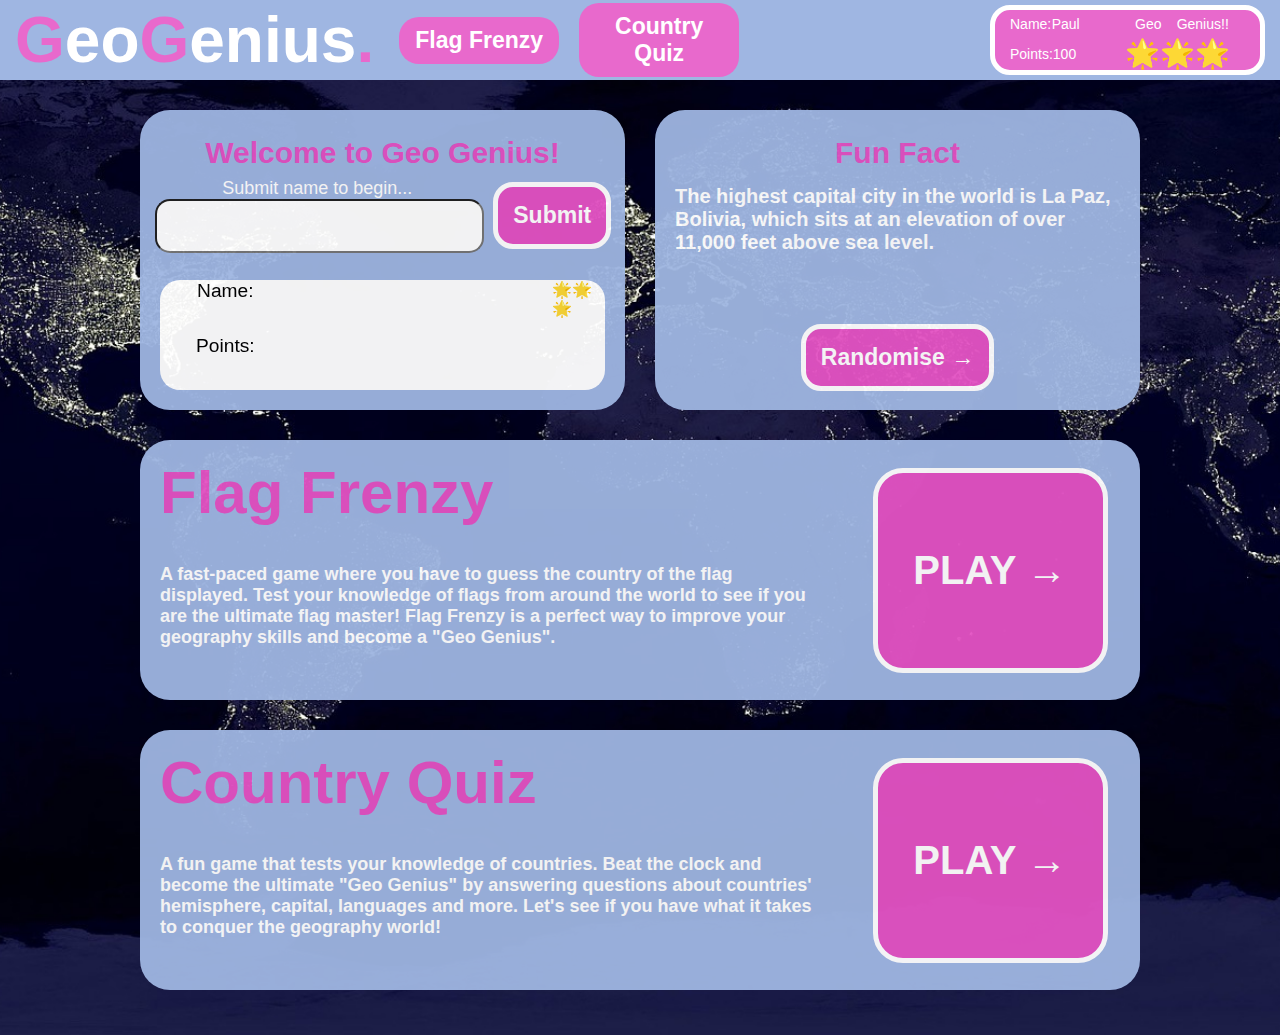
==== index.html @ b265f946 "Add responsive navbar" ====
<!DOCTYPE html>
<html lang="en">
    <head>
        <meta charset="UTF-8" />
        <meta http-equiv="X-UA-Compatible" content="IE=edge" />
        <meta name="viewport" content="width=device-width, initial-scale=1.0" />
        <title>GeoGenius</title>
        <link rel="stylesheet" href="./style.css" />
        <link
            rel="stylesheet"
            href="https://cdnjs.cloudflare.com/ajax/libs/font-awesome/4.7.0/css/font-awesome.min.css"
        />
    </head>
    <body>
        <div class="background-image">
            <nav class="navigation-bar">
                <div class="nav-left">
                    <a class="logo" href=""
                        ><span class="pink-text">G</span>eo<span
                            class="pink-text"
                            >G</span
                        >enius<span class="pink-text">.</span></a
                    >
                    <a class="page-links button-colours" href="">Flag Frenzy</a>
                    <a class="page-links button-colours" href=""
                        >Country Quiz</a
                    >
                </div>
                <div class="nav-right">
                    <div class="mini-profile">
                        <div class="profile-container">
                            <div>Name:</div>
                            <div class="user-name">Paul</div>
                        </div>
                        <div class="profile-container">
                            <div>Geo</div>
                            <div class="user-name">Genius!!</div>
                        </div>
                        <div class="profile-container">
                            <div>Points:</div>
                            <div class="user-name">100</div>
                        </div>
                        <div class="user-stars">🌟🌟🌟</div>
                    </div>
                </div>
            </nav>
            <nav class="navigation-bar-small">
                <div class="nav-left">
                    <a class="logo" href=""
                        ><span class="pink-text">GG.</span></a
                    >
                    <div class="dropdown">
                        <button class="dropbtn">
                            <img
                                class="dropdown-img"
                                src="./images/3-lines.png"
                                alt=""
                            />
                        </button>
                        <div class="dropdown-content">
                            <a class="page-links" href="">Flag Frenzy</a>
                            <a class="page-links" href="">Country Quiz</a>
                        </div>
                    </div>
                </div>
                <div class="nav-right">
                    <div class="mini-profile">
                        <div class="profile-container">
                            <div>Name:</div>
                            <div class="user-name">Paul</div>
                        </div>
                        <div class="profile-container">
                            <div>Level:</div>
                            <div class="user-name">Geo Genius!!</div>
                        </div>
                        <div class="profile-container">
                            <div>Points:</div>
                            <div class="user-name">100</div>
                        </div>
                        <div class="user-stars">🌟🌟🌟</div>
                    </div>
                </div>
            </nav>
            <section class="main-section-container">
                <div class="main-section">
                    <div class="welcome-section">
                        <div class="col col1">
                            <div class="welcome-box box">
                                <div class="fun-fact-title">
                                    <h2>Welcome to Geo Genius!</h2>
                                </div>
                                <div class="grid-2-container">
                                    <div class="grid-2">
                                        <div class="name-entry-container">
                                            <div>Submit name to begin...</div>
                                            <form>
                                                <input
                                                    class="name-entry"
                                                    type="text"
                                                    name=""
                                                    id=""
                                                />
                                            </form>
                                        </div>
                                        <div class="submit-button-div">
                                            <input
                                                class="button-colours small-button button-border"
                                                type="submit"
                                                value="Submit"
                                            />
                                        </div>
                                        <div></div>
                                    </div>
                                </div>
                                <div class="grid-3">
                                    <div class="user-profile">
                                        <div class="name-points-container">
                                            <div>Name:</div>
                                            <div class="user-name"></div>
                                            <div>Points:</div>
                                            <div class="user-points"></div>
                                        </div>
                                        <div class="star-container">🌟🌟🌟</div>
                                    </div>
                                </div>
                            </div>
                        </div>
                        <div class="col col2">
                            <div class="fun-fact-box box">
                                <div class="fun-fact-title">
                                    <h2>Fun Fact</h2>
                                </div>
                                <div class="fun-fact-text">
                                    The highest capital city in the world is La
                                    Paz, Bolivia, which sits at an elevation of
                                    over 11,000 feet above sea level.
                                </div>
                                <div class="small-button-container">
                                    <button
                                        class="small-button button-colours button-border"
                                    >
                                        Randomise →
                                    </button>
                                </div>
                            </div>
                        </div>
                    </div>
                    <div class="game-section">
                        <div class="game-container">
                            <div class="game-box box">
                                <div class="game-description-container">
                                    <div class="game-title">
                                        <h2>Flag Frenzy</h2>
                                    </div>
                                    <div class="game-description">
                                        <div class="game-description-text">
                                            A fast-paced game where you have to
                                            guess the country of the flag
                                            displayed. Test your knowledge of
                                            flags from around the world to see
                                            if you are the ultimate flag master!
                                            Flag Frenzy is a perfect way to
                                            improve your geography skills and
                                            become a "Geo Genius".
                                        </div>
                                    </div>
                                </div>
                                <div class="play-button-container">
                                    <a
                                        class="play-button button-colours"
                                        href=""
                                        >PLAY →</a
                                    >
                                </div>
                            </div>
                        </div>
                        <div class="game-container">
                            <div class="game-box box">
                                <div class="game-description-container">
                                    <div class="game-title">
                                        <h2>Country Quiz</h2>
                                    </div>
                                    <div class="game-description">
                                        <div class="game-description-text">
                                            A fun game that tests your knowledge
                                            of countries. Beat the clock and
                                            become the ultimate "Geo Genius" by
                                            answering questions about countries'
                                            hemisphere, capital, languages and
                                            more. Let's see if you have what it
                                            takes to conquer the geography
                                            world!
                                        </div>
                                    </div>
                                </div>
                                <div class="play-button-container">
                                    <a
                                        class="play-button button-colours"
                                        href=""
                                        >PLAY →</a
                                    >
                                </div>
                            </div>
                        </div>
                    </div>
                </div>
            </section>
        </div>
    </body>
</html>
---- style.css ----
:root {
    --pink: #e869cc;
    --pink-dark: #e453c4;
    --light-blue: #9fb6e2;
}

* {
    margin: 0px;
    padding: 0px;
    font-family: "Segoe UI", Tahoma, Geneva, Verdana, sans-serif;
    color: white;
}

.background-image {
    height: 100%;
    background-image: url("./images/world-map.jpg");
    background-position: center;
    background-repeat: no-repeat;
    background-size: cover;
}

.border {
    border: solid 1px black;
}

.navigation-bar {
    width: 100%;
    height: 80px;
    background-color: var(--light-blue);
    display: flex;
    justify-content: space-between;
    align-content: center;
    color: white;
    font-size: 23px;
    font-weight: 600;
}

.navigation-bar-small {
    width: 100%;
    height: 80px;
    background-color: var(--light-blue);
    display: none;
    justify-content: space-between;
    align-content: center;
    color: white;
    font-size: 23px;
    font-weight: 600;
}

.dropdown-img {
    width: 25px;
}

@media only screen and (max-width: 900px) {
    .navigation-bar-small {
        display: flex;
    }
    .navigation-bar {
        display: none;
    }
}

.logo {
    text-decoration: none;
    color: white;
    font-size: 5vw;
    font-weight: 800;
    margin: 0px 15px;
}

.pink-text {
    color: var(--pink);
}

.page-links {
    padding: 10px;
    border-radius: 20px;
    margin: 0 10px;
    width: 140px;
    text-align: center;
    /* border: solid white 5px; */
    text-decoration: none;
}

.button-colours {
    background-color: var(--pink);
    color: white;
}

.button-colours:hover {
    background-color: white;
    color: var(--pink);
}

.nav-left,
.nav-right {
    display: flex;
    align-items: center;
}

.mini-profile {
    height: 60px;
    width: 250px;
    background-color: var(--pink);
    padding-left: 15px;
    margin-right: 15px;
    border-radius: 20px;
    display: grid;
    grid-template-columns: 1fr 1fr;
    grid-template-rows: 1fr 1fr;
    align-items: center;
    justify-content: center;
    font-size: 14px;
    font-weight: 300;
    border: solid white 5px;
}

.profile-container {
    display: grid;
    grid-template-columns: 1fr 2fr;
}

.user-stars-container {
    position: relative;
}

.user-stars {
    text-align: center;
    font-size: 200%;
    position: relative;
    right: 20px;
}

.mini-profile .label {
    text-align: center;
}

.main-section-container {
    width: 100%;
    display: flex;
    justify-content: center;
}

.main-section {
    width: 100%;
    max-width: 1000px;
}

.welcome-section {
    display: flex;
    flex-wrap: wrap;
    justify-content: center;
}

.col1 {
    padding: 0 15px 15px 0;
    height: 300px;
    flex: 1 1 300px;
}

.welcome-box {
    display: grid;
    grid-template-rows: 20% 30% 50%;
}

.grid-2-container {
    display: flex;
    align-items: center;

    justify-content: center;
}

.grid-2 {
    display: grid;
    grid-template-columns: 70% 30%;
    width: 100%;
}

.grid-3 {
    display: flex;
    align-items: center;
    justify-content: center;
    padding: 20px;
}

.user-profile {
    width: 100%;
    height: 100%;
    border-radius: 20px;
    background-color: white;
    display: flex;
}

.name-points-container div {
    color: black;
    text-align: center;
    font-size: larger;
}

.name-points-container {
    width: 100%;
    display: grid;
    grid-template-rows: 1fr 1fr;
    grid-template-columns: 1fr 2fr;
}

.profile-details {
    width: 100%;
    height: 100%;
}

.level-stars-container {
    width: 100%;
    display: grid;
    grid-template-rows: 1fr 1fr;
    grid-template-columns: 1fr 2fr;
    font-size: 40px;
    margin: auto;
    text-align: center;
}

.name-entry-container {
    font-size: 18px;
    text-align: center;
    display: flex;
    flex-direction: column;
    padding-left: 15px;
}

.name-entry {
    height: 50px;
    width: 100%;
    color: black;
    font-size: 25px;
    border-radius: 15px;
    text-align: center;
}

.submit-button-div {
    display: flex;
    justify-content: center;
    align-items: center;
}

.name-submit-button {
    padding: 25px;
    border-radius: 20px;
}

.col2 {
    padding: 0 0 15px 15px;
    height: 300px;
    width: 45%;
    flex: 1 1 300px;
}

.fun-fact-box {
    display: grid;
    grid-template-rows: 20% 45% 35%;
}

.fun-fact-title {
    position: relative;
    text-align: center;
    display: flex;
    justify-content: center;
}

.fun-fact-title h2 {
    position: absolute;
    bottom: 0;
    font-size: 30px;
    color: var(--pink-dark);
    font-weight: 800;
}

.fun-fact-text {
    font-size: 20px;
    padding: 15px 20px 0px 20px;
    font-weight: 600;
}

.small-button-container {
    display: flex;
    justify-content: center;
    align-items: center;
}

.small-button {
    padding: 15px;
    border-radius: 20px;
    text-decoration: none;
    font-size: 23px;
    font-weight: 600;
    border: none;
    cursor: pointer;
    background-color: var(--pink-dark);
}

.button-border {
    border: solid white 5px;
}

.button-border:hover {
    border: solid var(--pink-dark) 5px;
}

.main-section {
    padding: 30px;
    width: auto;
}

.box {
    background-color: #9fb6e2;
    opacity: 0.95;
    width: auto;
    height: 100%;
    border-radius: 30px;
}

.game-section {
    display: grid;
    grid-template-rows: 1fr 1fr;
}

.game-container {
    height: 260px;
    padding: 15px 0 15px 0;
}

.game-box {
    display: grid;
    grid-template-columns: 70% 30%;
}

.game-description-container {
    display: grid;
    grid-template-rows: 40% 60%;
}

.game-title {
    display: flex;
    align-items: center;
}

.game-title h2 {
    font-size: 60px;
    position: relative;
    bottom: 0;
    margin-left: 20px;
    font-weight: 800;
    color: var(--pink-dark);
}

.game-description {
    display: flex;
}

.game-description-text {
    font-size: large;
    padding: 20px;
    font-weight: 600;
}

.play-button-container {
    width: 100%;
    height: 100%;
    display: flex;
    justify-content: center;
    align-items: center;
}

.play-button {
    height: 75%;
    width: 75%;
    background-color: var(--pink-dark);
    border-radius: 30px;
    display: flex;
    justify-content: center;
    align-items: center;
    text-decoration: none;
    color: white;
    font-size: 40px;
    font-weight: 700;
    border: solid white 5px;
    opacity: 1;
}

.play-button:hover {
    border: solid var(--pink) 5px;
}

/* The dropdown container */
.dropdown {
    float: left;
    overflow: hidden;
}

/* Dropdown button */
.dropdown .dropbtn {
    border: none;
    border-radius: 5px;
    outline: none;
    color: white;
    padding: 5px;
    background-color: inherit;
    font-family: inherit; /* Important for vertical align on mobile phones */
    margin: 0; /* Important for vertical align on mobile phones */
    margin-left: 20px;
}

.navbar a:hover,
.dropdown:hover .dropbtn {
    background-color: var(--pink);
}

/* Dropdown content (hidden by default) */
.dropdown-content {
    display: none;
    position: absolute;
    background-color: var(--light-blue);
    min-width: 160px;
    box-shadow: 0px 8px 16px 0px rgba(0, 0, 0, 0.2);
    z-index: 1;
}

/* Links inside the dropdown */
.dropdown-content a {
    float: none;
    color: white;
    padding: 12px 16px;
    text-decoration: none;
    display: block;
    text-align: left;
}

/* Add a grey background color to dropdown links on hover */
.dropdown-content a:hover {
    background-color: var(--pink);
}

/* Show the dropdown menu on hover */
.dropdown:hover .dropdown-content {
    display: block;
}

.logo-small span {
    font-size: 40px;
}
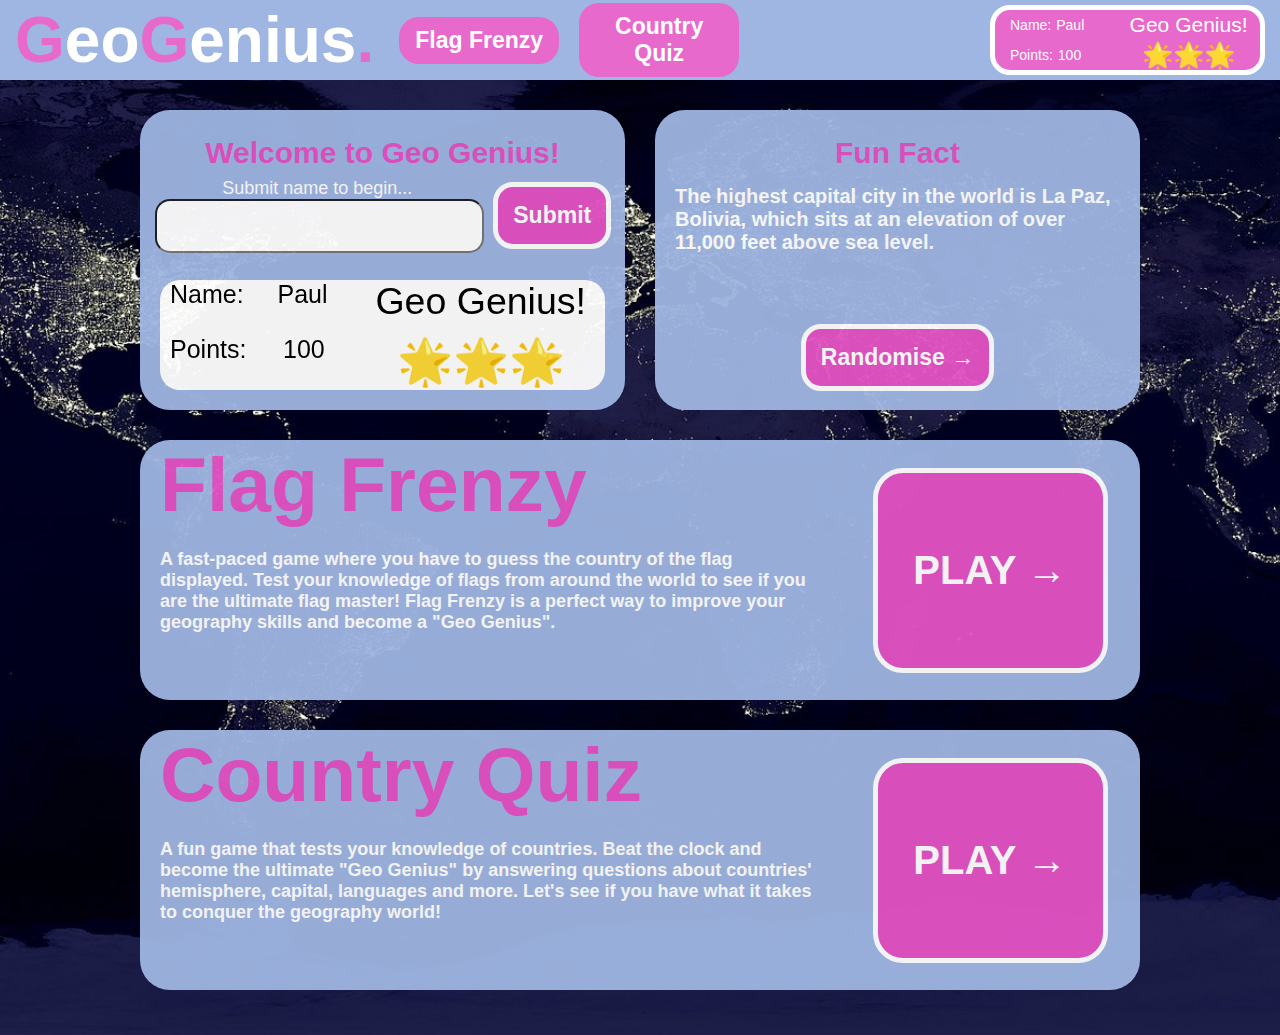
==== commit d26e87e0: "Add more responsiveness" ====
--- a/index.html
+++ b/index.html
@@ -29,15 +29,12 @@
                 <div class="nav-right">
                     <div class="mini-profile">
                         <div class="profile-container">
-                            <div>Name:</div>
+                            <div class="mini-profile-label">Name:</div>
                             <div class="user-name">Paul</div>
                         </div>
-                        <div class="profile-container">
-                            <div>Geo</div>
-                            <div class="user-name">Genius!!</div>
-                        </div>
-                        <div class="profile-container">
-                            <div>Points:</div>
+                        <div class="user-rank">Geo Genius!</div>
+                        <div class="profile-container">
+                            <div class="mini-profile-label">Points:</div>
                             <div class="user-name">100</div>
                         </div>
                         <div class="user-stars">🌟🌟🌟</div>
@@ -46,7 +43,7 @@
             </nav>
             <nav class="navigation-bar-small">
                 <div class="nav-left">
-                    <a class="logo" href=""
+                    <a class="logo-small" href=""
                         ><span class="pink-text">GG.</span></a
                     >
                     <div class="dropdown">
@@ -66,15 +63,12 @@
                 <div class="nav-right">
                     <div class="mini-profile">
                         <div class="profile-container">
-                            <div>Name:</div>
+                            <div class="mini-profile-label">Name:</div>
                             <div class="user-name">Paul</div>
                         </div>
-                        <div class="profile-container">
-                            <div>Level:</div>
-                            <div class="user-name">Geo Genius!!</div>
-                        </div>
-                        <div class="profile-container">
-                            <div>Points:</div>
+                        <div class="user-rank">Geo Genius!</div>
+                        <div class="profile-container">
+                            <div class="mini-profile-label">Points:</div>
                             <div class="user-name">100</div>
                         </div>
                         <div class="user-stars">🌟🌟🌟</div>
@@ -115,12 +109,25 @@
                                 <div class="grid-3">
                                     <div class="user-profile">
                                         <div class="name-points-container">
-                                            <div>Name:</div>
-                                            <div class="user-name"></div>
-                                            <div>Points:</div>
-                                            <div class="user-points"></div>
-                                        </div>
-                                        <div class="star-container">🌟🌟🌟</div>
+                                            <div class="profile-container">
+                                                <div class="mini-profile-label">
+                                                    Name:
+                                                </div>
+                                                <div class="user-name">
+                                                    Paul
+                                                </div>
+                                            </div>
+                                            <div class="user-rank">
+                                                Geo Genius!
+                                            </div>
+                                            <div class="profile-container">
+                                                <div class="mini-profile-label">
+                                                    Points:
+                                                </div>
+                                                <div class="user-name">100</div>
+                                            </div>
+                                            <div class="user-stars">🌟🌟🌟</div>
+                                        </div>
                                     </div>
                                 </div>
                             </div>
--- a/style.css
+++ b/style.css
@@ -57,6 +57,9 @@
     }
     .navigation-bar {
         display: none;
+    }
+    .play-button {
+        font-size: 4vw;
     }
 }
 
@@ -106,7 +109,7 @@
     margin-right: 15px;
     border-radius: 20px;
     display: grid;
-    grid-template-columns: 1fr 1fr;
+    grid-template-columns: 3fr 4fr;
     grid-template-rows: 1fr 1fr;
     align-items: center;
     justify-content: center;
@@ -120,274 +123,13 @@
     grid-template-columns: 1fr 2fr;
 }
 
-.user-stars-container {
-    position: relative;
-}
-
-.user-stars {
-    text-align: center;
-    font-size: 200%;
-    position: relative;
-    right: 20px;
-}
-
-.mini-profile .label {
-    text-align: center;
-}
-
-.main-section-container {
-    width: 100%;
-    display: flex;
-    justify-content: center;
-}
-
-.main-section {
-    width: 100%;
-    max-width: 1000px;
-}
-
-.welcome-section {
-    display: flex;
-    flex-wrap: wrap;
-    justify-content: center;
-}
-
-.col1 {
-    padding: 0 15px 15px 0;
-    height: 300px;
-    flex: 1 1 300px;
-}
-
-.welcome-box {
-    display: grid;
-    grid-template-rows: 20% 30% 50%;
-}
-
-.grid-2-container {
-    display: flex;
-    align-items: center;
-
-    justify-content: center;
-}
-
-.grid-2 {
-    display: grid;
-    grid-template-columns: 70% 30%;
-    width: 100%;
-}
-
-.grid-3 {
-    display: flex;
-    align-items: center;
-    justify-content: center;
-    padding: 20px;
-}
-
-.user-profile {
-    width: 100%;
-    height: 100%;
-    border-radius: 20px;
-    background-color: white;
-    display: flex;
-}
-
-.name-points-container div {
-    color: black;
-    text-align: center;
-    font-size: larger;
-}
-
-.name-points-container {
-    width: 100%;
-    display: grid;
-    grid-template-rows: 1fr 1fr;
-    grid-template-columns: 1fr 2fr;
-}
-
-.profile-details {
-    width: 100%;
-    height: 100%;
-}
-
-.level-stars-container {
-    width: 100%;
-    display: grid;
-    grid-template-rows: 1fr 1fr;
-    grid-template-columns: 1fr 2fr;
-    font-size: 40px;
-    margin: auto;
-    text-align: center;
-}
-
-.name-entry-container {
-    font-size: 18px;
-    text-align: center;
-    display: flex;
-    flex-direction: column;
-    padding-left: 15px;
-}
-
-.name-entry {
-    height: 50px;
-    width: 100%;
-    color: black;
-    font-size: 25px;
-    border-radius: 15px;
-    text-align: center;
-}
-
-.submit-button-div {
-    display: flex;
-    justify-content: center;
-    align-items: center;
-}
-
-.name-submit-button {
-    padding: 25px;
-    border-radius: 20px;
-}
-
-.col2 {
-    padding: 0 0 15px 15px;
-    height: 300px;
-    width: 45%;
-    flex: 1 1 300px;
-}
-
-.fun-fact-box {
-    display: grid;
-    grid-template-rows: 20% 45% 35%;
-}
-
-.fun-fact-title {
-    position: relative;
-    text-align: center;
-    display: flex;
-    justify-content: center;
-}
-
-.fun-fact-title h2 {
-    position: absolute;
-    bottom: 0;
-    font-size: 30px;
-    color: var(--pink-dark);
-    font-weight: 800;
-}
-
-.fun-fact-text {
-    font-size: 20px;
-    padding: 15px 20px 0px 20px;
-    font-weight: 600;
-}
-
-.small-button-container {
-    display: flex;
-    justify-content: center;
-    align-items: center;
-}
-
-.small-button {
-    padding: 15px;
-    border-radius: 20px;
-    text-decoration: none;
-    font-size: 23px;
-    font-weight: 600;
-    border: none;
-    cursor: pointer;
-    background-color: var(--pink-dark);
-}
-
-.button-border {
-    border: solid white 5px;
-}
-
-.button-border:hover {
-    border: solid var(--pink-dark) 5px;
-}
-
-.main-section {
-    padding: 30px;
-    width: auto;
-}
-
-.box {
-    background-color: #9fb6e2;
-    opacity: 0.95;
-    width: auto;
-    height: 100%;
-    border-radius: 30px;
-}
-
-.game-section {
-    display: grid;
-    grid-template-rows: 1fr 1fr;
-}
-
-.game-container {
-    height: 260px;
-    padding: 15px 0 15px 0;
-}
-
-.game-box {
-    display: grid;
-    grid-template-columns: 70% 30%;
-}
-
-.game-description-container {
-    display: grid;
-    grid-template-rows: 40% 60%;
-}
-
-.game-title {
-    display: flex;
-    align-items: center;
-}
-
-.game-title h2 {
-    font-size: 60px;
-    position: relative;
-    bottom: 0;
-    margin-left: 20px;
-    font-weight: 800;
-    color: var(--pink-dark);
-}
-
-.game-description {
-    display: flex;
-}
-
-.game-description-text {
-    font-size: large;
-    padding: 20px;
-    font-weight: 600;
-}
-
-.play-button-container {
-    width: 100%;
-    height: 100%;
-    display: flex;
-    justify-content: center;
-    align-items: center;
-}
-
-.play-button {
-    height: 75%;
-    width: 75%;
-    background-color: var(--pink-dark);
-    border-radius: 30px;
-    display: flex;
-    justify-content: center;
-    align-items: center;
-    text-decoration: none;
-    color: white;
-    font-size: 40px;
-    font-weight: 700;
-    border: solid white 5px;
-    opacity: 1;
-}
-
-.play-button:hover {
-    border: solid var(--pink) 5px;
+.user-rank {
+    font-size: 150%;
+    text-align: center;
+}
+
+.mini-profile-label {
+    margin-right: 5px;
 }
 
 /* The dropdown container */
@@ -444,6 +186,294 @@
     display: block;
 }
 
-.logo-small span {
+.logo-small {
+    font-size: 55px;
+    font-weight: 800;
+    text-decoration: none;
+    margin-left: 15px;
+}
+
+.user-stars-container {
+    position: relative;
+}
+
+.user-stars {
+    text-align: center;
+    font-size: 180%;
+    position: relative;
+}
+
+.mini-profile .label {
+    text-align: center;
+}
+
+.main-section-container {
+    width: 100%;
+    display: flex;
+    justify-content: center;
+}
+
+.main-section {
+    width: 100%;
+    max-width: 1000px;
+}
+
+.welcome-section {
+    display: flex;
+    flex-wrap: wrap;
+    justify-content: center;
+}
+
+.col1 {
+    padding: 0 15px 15px 0;
+    height: 300px;
+    flex: 1 1 300px;
+}
+
+.welcome-box {
+    display: grid;
+    grid-template-rows: 20% 30% 50%;
+}
+
+.grid-2-container {
+    display: flex;
+    align-items: center;
+
+    justify-content: center;
+}
+
+.grid-2 {
+    display: grid;
+    grid-template-columns: 70% 30%;
+    width: 100%;
+}
+
+.grid-3 {
+    display: flex;
+    align-items: center;
+    justify-content: center;
+    padding: 20px;
+}
+
+.user-profile {
+    width: 100%;
+    height: 100%;
+    border-radius: 20px;
+    background-color: white;
+    display: flex;
+    font-size: 25px;
+    padding-left: 10px;
+}
+
+.name-points-container div {
+    color: black;
+    text-align: center;
+}
+
+.name-points-container {
+    width: 100%;
+    display: grid;
+    grid-template-rows: 1fr 1fr;
+    grid-template-columns: 3fr 4fr;
+}
+
+.profile-details {
+    width: 100%;
+    height: 100%;
+}
+
+.level-stars-container {
+    width: 100%;
+    display: grid;
+    grid-template-rows: 1fr 1fr;
+    grid-template-columns: 1fr 2fr;
     font-size: 40px;
-}
+    margin: auto;
+    text-align: center;
+}
+
+.name-entry-container {
+    font-size: 18px;
+    text-align: center;
+    display: flex;
+    flex-direction: column;
+    padding-left: 15px;
+}
+
+.name-entry {
+    height: 50px;
+    width: 100%;
+    color: black;
+    font-size: 25px;
+    border-radius: 15px;
+    text-align: center;
+}
+
+.submit-button-div {
+    display: flex;
+    justify-content: center;
+    align-items: center;
+}
+
+.name-submit-button {
+    padding: 25px;
+    border-radius: 20px;
+}
+
+.col2 {
+    padding: 0 0 15px 15px;
+    height: 300px;
+    width: 45%;
+    flex: 1 1 300px;
+}
+
+.fun-fact-box {
+    display: grid;
+    grid-template-rows: 20% 45% 35%;
+}
+
+.fun-fact-title {
+    position: relative;
+    text-align: center;
+    display: flex;
+    justify-content: center;
+}
+
+.fun-fact-title h2 {
+    position: absolute;
+    bottom: 0;
+    font-size: 30px;
+    color: var(--pink-dark);
+    font-weight: 800;
+}
+
+.fun-fact-text {
+    font-size: 20px;
+    padding: 15px 20px 0px 20px;
+    font-weight: 600;
+}
+
+.small-button-container {
+    display: flex;
+    justify-content: center;
+    align-items: center;
+}
+
+.small-button {
+    padding: 15px;
+    border-radius: 20px;
+    text-decoration: none;
+    font-size: 23px;
+    font-weight: 600;
+    border: none;
+    cursor: pointer;
+    background-color: var(--pink-dark);
+}
+
+.button-border {
+    border: solid white 5px;
+}
+
+.button-border:hover {
+    border: solid var(--pink-dark) 5px;
+}
+
+.main-section {
+    padding: 30px;
+    width: auto;
+}
+
+.box {
+    background-color: #9fb6e2;
+    opacity: 0.95;
+    width: auto;
+    height: 100%;
+    border-radius: 30px;
+}
+
+.game-section {
+    display: grid;
+    grid-template-rows: 1fr 1fr;
+}
+
+.game-container {
+    height: 260px;
+    padding: 15px 0 15px 0;
+}
+
+.game-box {
+    display: grid;
+    grid-template-columns: 70% 30%;
+}
+
+.game-description-container {
+    display: flex;
+    flex-direction: column;
+}
+
+.game-title {
+    display: flex;
+    align-items: center;
+}
+
+.game-title h2 {
+    font-size: 6vw;
+    position: relative;
+    bottom: 0;
+    margin-left: 20px;
+    font-weight: 800;
+    color: var(--pink-dark);
+}
+
+.game-description {
+    display: flex;
+}
+
+.game-description-text {
+    font-size: large;
+    padding: 20px;
+    font-weight: 600;
+}
+
+.play-button-container {
+    width: 100%;
+    height: 260px;
+    display: flex;
+    justify-content: center;
+    align-items: center;
+}
+
+.play-button {
+    height: 75%;
+    width: 75%;
+    background-color: var(--pink-dark);
+    border-radius: 30px;
+    display: flex;
+    justify-content: center;
+    align-items: center;
+    text-decoration: none;
+    color: white;
+    font-weight: 700;
+    border: solid white 5px;
+    opacity: 1;
+    font-size: 40px;
+}
+
+@media only screen and (max-width: 900px) {
+    .play-button {
+        font-size: 4vw;
+    }
+    .game-description-text {
+        font-size: 2vw;
+    }
+}
+
+@media only screen and (max-width: 600px) {
+    .game-description-text {
+        font-size: 13px;
+    }
+}
+
+.play-button:hover {
+    border: solid var(--pink) 5px;
+}
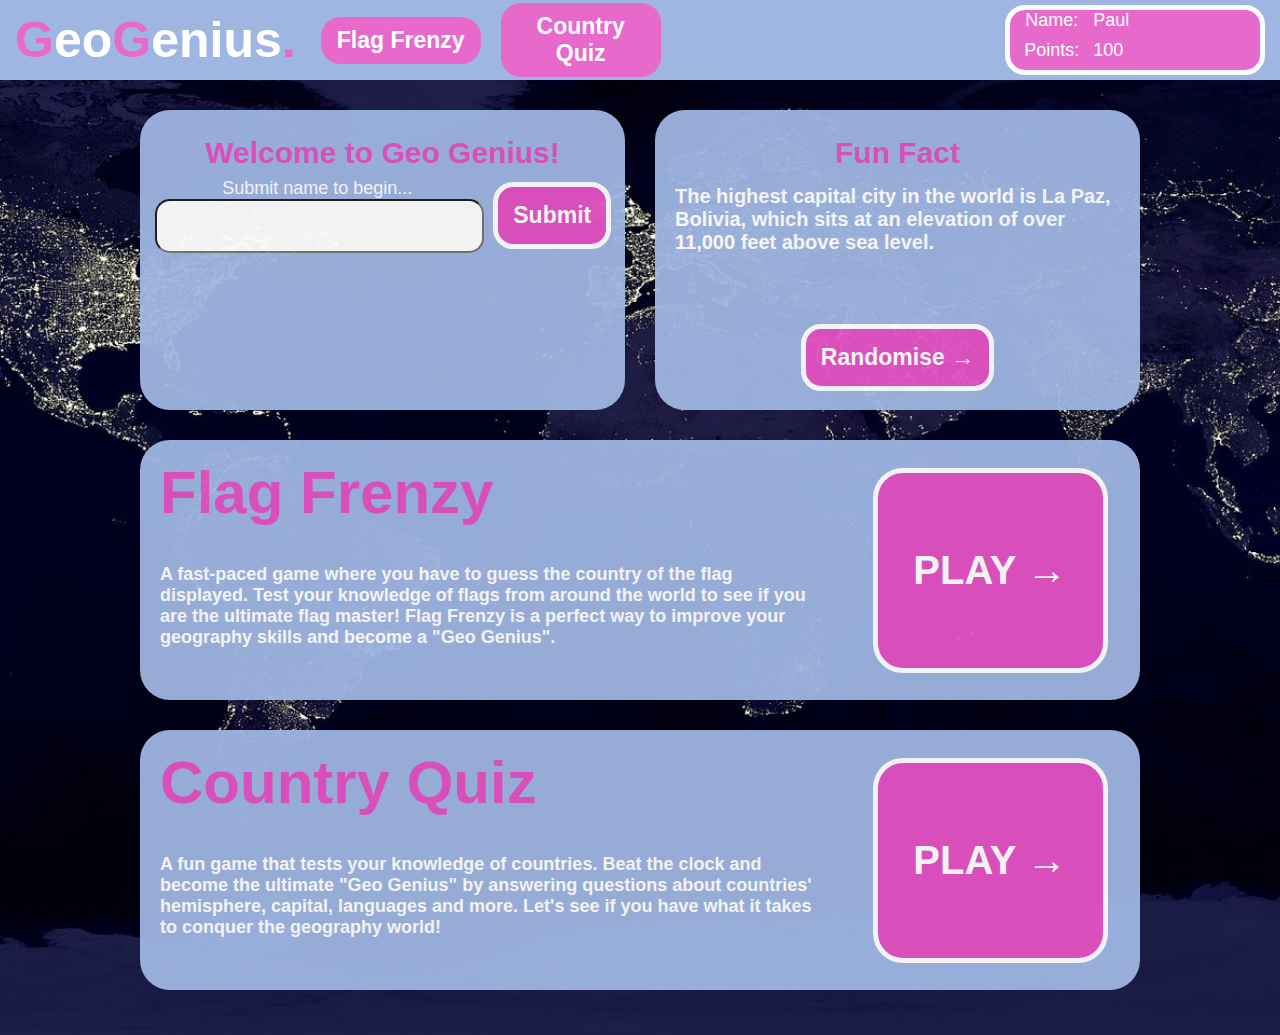
==== commit f98850e0: "Frame (#1)" ====
--- a/index.html
+++ b/index.html
@@ -6,10 +6,6 @@
         <meta name="viewport" content="width=device-width, initial-scale=1.0" />
         <title>GeoGenius</title>
         <link rel="stylesheet" href="./style.css" />
-        <link
-            rel="stylesheet"
-            href="https://cdnjs.cloudflare.com/ajax/libs/font-awesome/4.7.0/css/font-awesome.min.css"
-        />
     </head>
     <body>
         <div class="background-image">
@@ -28,50 +24,12 @@
                 </div>
                 <div class="nav-right">
                     <div class="mini-profile">
-                        <div class="profile-container">
-                            <div class="mini-profile-label">Name:</div>
-                            <div class="user-name">Paul</div>
-                        </div>
-                        <div class="user-rank">Geo Genius!</div>
-                        <div class="profile-container">
-                            <div class="mini-profile-label">Points:</div>
-                            <div class="user-name">100</div>
-                        </div>
-                        <div class="user-stars">🌟🌟🌟</div>
-                    </div>
-                </div>
-            </nav>
-            <nav class="navigation-bar-small">
-                <div class="nav-left">
-                    <a class="logo-small" href=""
-                        ><span class="pink-text">GG.</span></a
-                    >
-                    <div class="dropdown">
-                        <button class="dropbtn">
-                            <img
-                                class="dropdown-img"
-                                src="./images/3-lines.png"
-                                alt=""
-                            />
-                        </button>
-                        <div class="dropdown-content">
-                            <a class="page-links" href="">Flag Frenzy</a>
-                            <a class="page-links" href="">Country Quiz</a>
-                        </div>
-                    </div>
-                </div>
-                <div class="nav-right">
-                    <div class="mini-profile">
-                        <div class="profile-container">
-                            <div class="mini-profile-label">Name:</div>
-                            <div class="user-name">Paul</div>
-                        </div>
-                        <div class="user-rank">Geo Genius!</div>
-                        <div class="profile-container">
-                            <div class="mini-profile-label">Points:</div>
-                            <div class="user-name">100</div>
-                        </div>
-                        <div class="user-stars">🌟🌟🌟</div>
+                        <!-- <div id="user-name">Name</div>
+                        <div id="user-points">Points</div> -->
+                        <div class="label">Name:</div>
+                        <div>Paul</div>
+                        <div class="label">Points:</div>
+                        <div>100</div>
                     </div>
                 </div>
             </nav>
@@ -106,30 +64,7 @@
                                         <div></div>
                                     </div>
                                 </div>
-                                <div class="grid-3">
-                                    <div class="user-profile">
-                                        <div class="name-points-container">
-                                            <div class="profile-container">
-                                                <div class="mini-profile-label">
-                                                    Name:
-                                                </div>
-                                                <div class="user-name">
-                                                    Paul
-                                                </div>
-                                            </div>
-                                            <div class="user-rank">
-                                                Geo Genius!
-                                            </div>
-                                            <div class="profile-container">
-                                                <div class="mini-profile-label">
-                                                    Points:
-                                                </div>
-                                                <div class="user-name">100</div>
-                                            </div>
-                                            <div class="user-stars">🌟🌟🌟</div>
-                                        </div>
-                                    </div>
-                                </div>
+                                <div class="grid-3"></div>
                             </div>
                         </div>
                         <div class="col col2">
--- a/style.css
+++ b/style.css
@@ -35,38 +35,16 @@
     font-weight: 600;
 }
 
-.navigation-bar-small {
-    width: 100%;
-    height: 80px;
-    background-color: var(--light-blue);
-    display: none;
-    justify-content: space-between;
-    align-content: center;
-    color: white;
-    font-size: 23px;
-    font-weight: 600;
-}
-
-.dropdown-img {
-    width: 25px;
-}
-
-@media only screen and (max-width: 900px) {
-    .navigation-bar-small {
-        display: flex;
+/* @media only screen and (max-width: 900px) {
+     {
+        color: black;
     }
-    .navigation-bar {
-        display: none;
-    }
-    .play-button {
-        font-size: 4vw;
-    }
-}
+} */
 
 .logo {
     text-decoration: none;
     color: white;
-    font-size: 5vw;
+    font-size: 50px;
     font-weight: 800;
     margin: 0px 15px;
 }
@@ -105,106 +83,25 @@
     height: 60px;
     width: 250px;
     background-color: var(--pink);
-    padding-left: 15px;
+    margin: 15px;
     margin-right: 15px;
     border-radius: 20px;
     display: grid;
-    grid-template-columns: 3fr 4fr;
-    grid-template-rows: 1fr 1fr;
-    align-items: center;
-    justify-content: center;
-    font-size: 14px;
+    grid-template-columns: 1fr 2fr;
+    grid-template-rows: 1fr 2fr;
+    align-items: center;
+    justify-content: center;
+    font-size: 18px;
     font-weight: 300;
     border: solid white 5px;
 }
 
-.profile-container {
-    display: grid;
-    grid-template-columns: 1fr 2fr;
-}
-
-.user-rank {
-    font-size: 150%;
-    text-align: center;
-}
-
-.mini-profile-label {
-    margin-right: 5px;
-}
-
-/* The dropdown container */
-.dropdown {
-    float: left;
-    overflow: hidden;
-}
-
-/* Dropdown button */
-.dropdown .dropbtn {
-    border: none;
-    border-radius: 5px;
-    outline: none;
-    color: white;
-    padding: 5px;
-    background-color: inherit;
-    font-family: inherit; /* Important for vertical align on mobile phones */
-    margin: 0; /* Important for vertical align on mobile phones */
-    margin-left: 20px;
-}
-
-.navbar a:hover,
-.dropdown:hover .dropbtn {
-    background-color: var(--pink);
-}
-
-/* Dropdown content (hidden by default) */
-.dropdown-content {
-    display: none;
-    position: absolute;
-    background-color: var(--light-blue);
-    min-width: 160px;
-    box-shadow: 0px 8px 16px 0px rgba(0, 0, 0, 0.2);
-    z-index: 1;
-}
-
-/* Links inside the dropdown */
-.dropdown-content a {
-    float: none;
-    color: white;
-    padding: 12px 16px;
-    text-decoration: none;
-    display: block;
-    text-align: left;
-}
-
-/* Add a grey background color to dropdown links on hover */
-.dropdown-content a:hover {
-    background-color: var(--pink);
-}
-
-/* Show the dropdown menu on hover */
-.dropdown:hover .dropdown-content {
-    display: block;
-}
-
-.logo-small {
-    font-size: 55px;
-    font-weight: 800;
-    text-decoration: none;
-    margin-left: 15px;
-}
-
-.user-stars-container {
-    position: relative;
-}
-
-.user-stars {
-    text-align: center;
-    font-size: 180%;
-    position: relative;
-}
-
 .mini-profile .label {
     text-align: center;
+}
+
+.profile-pic {
+    height: 40px;
 }
 
 .main-section-container {
@@ -248,50 +145,6 @@
     width: 100%;
 }
 
-.grid-3 {
-    display: flex;
-    align-items: center;
-    justify-content: center;
-    padding: 20px;
-}
-
-.user-profile {
-    width: 100%;
-    height: 100%;
-    border-radius: 20px;
-    background-color: white;
-    display: flex;
-    font-size: 25px;
-    padding-left: 10px;
-}
-
-.name-points-container div {
-    color: black;
-    text-align: center;
-}
-
-.name-points-container {
-    width: 100%;
-    display: grid;
-    grid-template-rows: 1fr 1fr;
-    grid-template-columns: 3fr 4fr;
-}
-
-.profile-details {
-    width: 100%;
-    height: 100%;
-}
-
-.level-stars-container {
-    width: 100%;
-    display: grid;
-    grid-template-rows: 1fr 1fr;
-    grid-template-columns: 1fr 2fr;
-    font-size: 40px;
-    margin: auto;
-    text-align: center;
-}
-
 .name-entry-container {
     font-size: 18px;
     text-align: center;
@@ -304,9 +157,8 @@
     height: 50px;
     width: 100%;
     color: black;
-    font-size: 25px;
+    font-size: 20px;
     border-radius: 15px;
-    text-align: center;
 }
 
 .submit-button-div {
@@ -407,8 +259,8 @@
 }
 
 .game-description-container {
-    display: flex;
-    flex-direction: column;
+    display: grid;
+    grid-template-rows: 40% 60%;
 }
 
 .game-title {
@@ -417,7 +269,7 @@
 }
 
 .game-title h2 {
-    font-size: 6vw;
+    font-size: 60px;
     position: relative;
     bottom: 0;
     margin-left: 20px;
@@ -437,7 +289,7 @@
 
 .play-button-container {
     width: 100%;
-    height: 260px;
+    height: 100%;
     display: flex;
     justify-content: center;
     align-items: center;
@@ -453,25 +305,10 @@
     align-items: center;
     text-decoration: none;
     color: white;
+    font-size: 40px;
     font-weight: 700;
     border: solid white 5px;
     opacity: 1;
-    font-size: 40px;
-}
-
-@media only screen and (max-width: 900px) {
-    .play-button {
-        font-size: 4vw;
-    }
-    .game-description-text {
-        font-size: 2vw;
-    }
-}
-
-@media only screen and (max-width: 600px) {
-    .game-description-text {
-        font-size: 13px;
-    }
 }
 
 .play-button:hover {
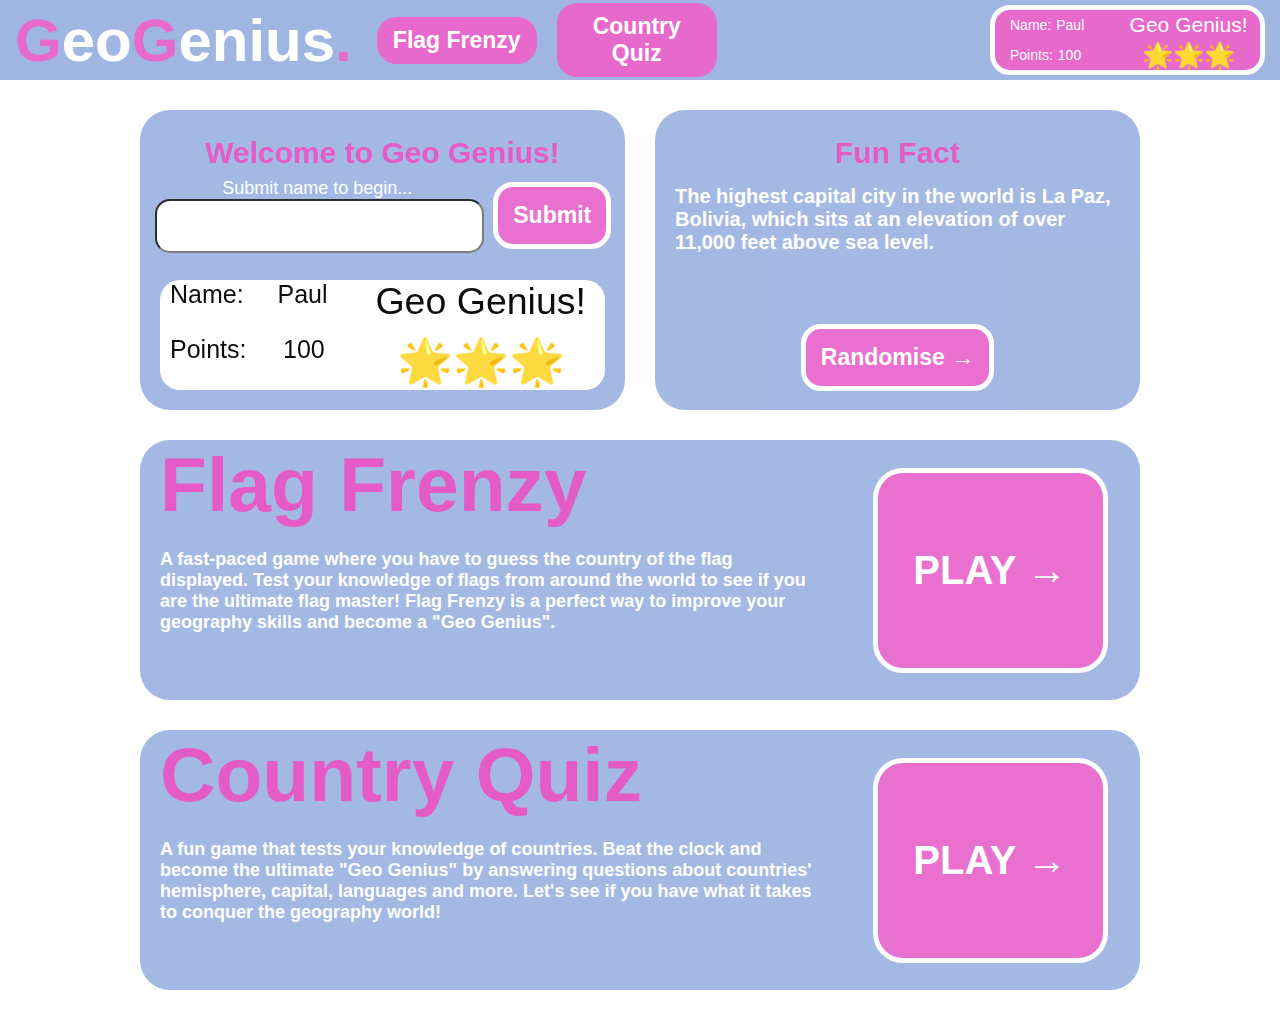
==== commit cde26b81: "Integrate the pages together" ====
--- a/index.html
+++ b/index.html
@@ -6,30 +6,86 @@
         <meta name="viewport" content="width=device-width, initial-scale=1.0" />
         <title>GeoGenius</title>
         <link rel="stylesheet" href="./style.css" />
+        <link rel="stylesheet" href="./main-style.css" />
+        <link
+            rel="stylesheet"
+            href="https://cdnjs.cloudflare.com/ajax/libs/font-awesome/4.7.0/css/font-awesome.min.css"
+        />
+        <link
+            rel="stylesheet"
+            type="text/css"
+            href="//fonts.googleapis.com/css?family=Jura"
+        />
     </head>
     <body>
         <div class="background-image">
             <nav class="navigation-bar">
                 <div class="nav-left">
-                    <a class="logo" href=""
+                    <a class="logo" href="./index.html"
                         ><span class="pink-text">G</span>eo<span
                             class="pink-text"
                             >G</span
                         >enius<span class="pink-text">.</span></a
                     >
-                    <a class="page-links button-colours" href="">Flag Frenzy</a>
-                    <a class="page-links button-colours" href=""
+                    <a
+                        class="page-links button-colours"
+                        href="./flag-frenzy.html"
+                        >Flag Frenzy</a
+                    >
+                    <a class="page-links button-colours" href="./quiz.html"
                         >Country Quiz</a
                     >
                 </div>
                 <div class="nav-right">
                     <div class="mini-profile">
-                        <!-- <div id="user-name">Name</div>
-                        <div id="user-points">Points</div> -->
-                        <div class="label">Name:</div>
-                        <div>Paul</div>
-                        <div class="label">Points:</div>
-                        <div>100</div>
+                        <div class="profile-container">
+                            <div class="mini-profile-label">Name:</div>
+                            <div class="user-name">Paul</div>
+                        </div>
+                        <div class="user-rank">Geo Genius!</div>
+                        <div class="profile-container">
+                            <div class="mini-profile-label">Points:</div>
+                            <div class="user-name">100</div>
+                        </div>
+                        <div class="user-stars">🌟🌟🌟</div>
+                    </div>
+                </div>
+            </nav>
+            <nav class="navigation-bar-small">
+                <div class="nav-left">
+                    <a class="logo-small" href="./index.html"
+                        ><span class="pink-text">GG.</span></a
+                    >
+                    <div class="dropdown">
+                        <button class="dropbtn">
+                            <img
+                                class="dropdown-img"
+                                src="./images/3-lines.png"
+                                alt=""
+                            />
+                        </button>
+                        <div class="dropdown-content">
+                            <a class="page-links" href="./flag-frenzy.html"
+                                >Flag Frenzy</a
+                            >
+                            <a class="page-links" href="./quiz.html"
+                                >Country Quiz</a
+                            >
+                        </div>
+                    </div>
+                </div>
+                <div class="nav-right">
+                    <div class="mini-profile">
+                        <div class="profile-container">
+                            <div class="mini-profile-label">Name:</div>
+                            <div class="user-name">Paul</div>
+                        </div>
+                        <div class="user-rank">Geo Genius!</div>
+                        <div class="profile-container">
+                            <div class="mini-profile-label">Points:</div>
+                            <div class="user-name">100</div>
+                        </div>
+                        <div class="user-stars">🌟🌟🌟</div>
                     </div>
                 </div>
             </nav>
@@ -64,7 +120,30 @@
                                         <div></div>
                                     </div>
                                 </div>
-                                <div class="grid-3"></div>
+                                <div class="grid-3">
+                                    <div class="user-profile">
+                                        <div class="name-points-container">
+                                            <div class="profile-container">
+                                                <div class="mini-profile-label">
+                                                    Name:
+                                                </div>
+                                                <div class="user-name">
+                                                    Paul
+                                                </div>
+                                            </div>
+                                            <div class="user-rank">
+                                                Geo Genius!
+                                            </div>
+                                            <div class="profile-container">
+                                                <div class="mini-profile-label">
+                                                    Points:
+                                                </div>
+                                                <div class="user-name">100</div>
+                                            </div>
+                                            <div class="user-stars">🌟🌟🌟</div>
+                                        </div>
+                                    </div>
+                                </div>
                             </div>
                         </div>
                         <div class="col col2">
@@ -110,7 +189,7 @@
                                 <div class="play-button-container">
                                     <a
                                         class="play-button button-colours"
-                                        href=""
+                                        href="./flag-frenzy.html"
                                         >PLAY →</a
                                     >
                                 </div>
@@ -138,7 +217,7 @@
                                 <div class="play-button-container">
                                     <a
                                         class="play-button button-colours"
-                                        href=""
+                                        href="./quiz.html"
                                         >PLAY →</a
                                     >
                                 </div>
--- a/style.css
+++ b/style.css
@@ -11,99 +11,6 @@
     color: white;
 }
 
-.background-image {
-    height: 100%;
-    background-image: url("./images/world-map.jpg");
-    background-position: center;
-    background-repeat: no-repeat;
-    background-size: cover;
-}
-
-.border {
-    border: solid 1px black;
-}
-
-.navigation-bar {
-    width: 100%;
-    height: 80px;
-    background-color: var(--light-blue);
-    display: flex;
-    justify-content: space-between;
-    align-content: center;
-    color: white;
-    font-size: 23px;
-    font-weight: 600;
-}
-
-/* @media only screen and (max-width: 900px) {
-     {
-        color: black;
-    }
-} */
-
-.logo {
-    text-decoration: none;
-    color: white;
-    font-size: 50px;
-    font-weight: 800;
-    margin: 0px 15px;
-}
-
-.pink-text {
-    color: var(--pink);
-}
-
-.page-links {
-    padding: 10px;
-    border-radius: 20px;
-    margin: 0 10px;
-    width: 140px;
-    text-align: center;
-    /* border: solid white 5px; */
-    text-decoration: none;
-}
-
-.button-colours {
-    background-color: var(--pink);
-    color: white;
-}
-
-.button-colours:hover {
-    background-color: white;
-    color: var(--pink);
-}
-
-.nav-left,
-.nav-right {
-    display: flex;
-    align-items: center;
-}
-
-.mini-profile {
-    height: 60px;
-    width: 250px;
-    background-color: var(--pink);
-    margin: 15px;
-    margin-right: 15px;
-    border-radius: 20px;
-    display: grid;
-    grid-template-columns: 1fr 2fr;
-    grid-template-rows: 1fr 2fr;
-    align-items: center;
-    justify-content: center;
-    font-size: 18px;
-    font-weight: 300;
-    border: solid white 5px;
-}
-
-.mini-profile .label {
-    text-align: center;
-}
-
-.profile-pic {
-    height: 40px;
-}
-
 .main-section-container {
     width: 100%;
     display: flex;
@@ -145,6 +52,50 @@
     width: 100%;
 }
 
+.grid-3 {
+    display: flex;
+    align-items: center;
+    justify-content: center;
+    padding: 20px;
+}
+
+.user-profile {
+    width: 100%;
+    height: 100%;
+    border-radius: 20px;
+    background-color: white;
+    display: flex;
+    font-size: 25px;
+    padding-left: 10px;
+}
+
+.name-points-container div {
+    color: black;
+    text-align: center;
+}
+
+.name-points-container {
+    width: 100%;
+    display: grid;
+    grid-template-rows: 1fr 1fr;
+    grid-template-columns: 3fr 4fr;
+}
+
+.profile-details {
+    width: 100%;
+    height: 100%;
+}
+
+.level-stars-container {
+    width: 100%;
+    display: grid;
+    grid-template-rows: 1fr 1fr;
+    grid-template-columns: 1fr 2fr;
+    font-size: 40px;
+    margin: auto;
+    text-align: center;
+}
+
 .name-entry-container {
     font-size: 18px;
     text-align: center;
@@ -157,8 +108,9 @@
     height: 50px;
     width: 100%;
     color: black;
-    font-size: 20px;
+    font-size: 25px;
     border-radius: 15px;
+    text-align: center;
 }
 
 .submit-button-div {
@@ -259,8 +211,8 @@
 }
 
 .game-description-container {
-    display: grid;
-    grid-template-rows: 40% 60%;
+    display: flex;
+    flex-direction: column;
 }
 
 .game-title {
@@ -269,7 +221,7 @@
 }
 
 .game-title h2 {
-    font-size: 60px;
+    font-size: 6vw;
     position: relative;
     bottom: 0;
     margin-left: 20px;
@@ -289,7 +241,7 @@
 
 .play-button-container {
     width: 100%;
-    height: 100%;
+    height: 260px;
     display: flex;
     justify-content: center;
     align-items: center;
@@ -305,10 +257,25 @@
     align-items: center;
     text-decoration: none;
     color: white;
-    font-size: 40px;
     font-weight: 700;
     border: solid white 5px;
     opacity: 1;
+    font-size: 40px;
+}
+
+@media only screen and (max-width: 900px) {
+    .play-button {
+        font-size: 4vw;
+    }
+    .game-description-text {
+        font-size: 2vw;
+    }
+}
+
+@media only screen and (max-width: 600px) {
+    .game-description-text {
+        font-size: 13px;
+    }
 }
 
 .play-button:hover {
--- a/main-style.css
+++ b/main-style.css
@@ -0,0 +1,262 @@
+:root {
+    --pink: #e869cc;
+    --pink-dark: #e453c4;
+    --light-blue: #9fb6e2;
+}
+
+* {
+    margin: 0px;
+    padding: 0px;
+    font-family: "Segoe UI", Tahoma, Geneva, Verdana, sans-serif;
+}
+
+.background-image {
+    height: 100%;
+    background-image: url("./images/world-map.jpg");
+    background-position: center;
+    background-repeat: no-repeat;
+    background-size: cover;
+}
+
+.border {
+    border: solid 1px black;
+}
+
+.navigation-bar {
+    width: 100%;
+    height: 80px;
+    background-color: var(--light-blue);
+    display: flex;
+    justify-content: space-between;
+    align-content: center;
+    color: white;
+    font-size: 23px;
+    font-weight: 600;
+}
+
+.navigation-bar-small {
+    width: 100%;
+    height: 80px;
+    background-color: var(--light-blue);
+    display: none;
+    justify-content: space-between;
+    align-content: center;
+    color: white;
+    font-size: 23px;
+    font-weight: 600;
+}
+
+.dropdown-img {
+    width: 25px;
+}
+
+@media only screen and (max-width: 900px) {
+    .navigation-bar-small {
+        display: flex;
+    }
+    .navigation-bar {
+        display: none;
+    }
+    .play-button {
+        font-size: 4vw;
+    }
+}
+
+.logo {
+    text-decoration: none;
+    color: white;
+    font-size: 5vw;
+    font-weight: 800;
+    margin: 0px 15px;
+}
+
+@media only screen and (min-width: 1200px) {
+    .logo {
+        font-size: 60px;
+    }
+}
+
+.pink-text {
+    color: var(--pink);
+}
+
+.page-links {
+    padding: 10px;
+    border-radius: 20px;
+    margin: 0 10px;
+    width: 140px;
+    text-align: center;
+    /* border: solid white 5px; */
+    text-decoration: none;
+}
+
+.button-colours {
+    background-color: var(--pink);
+    color: white;
+}
+
+.button-colours:hover {
+    background-color: white;
+    color: var(--pink);
+}
+
+.nav-left,
+.nav-right {
+    display: flex;
+    align-items: center;
+}
+
+.mini-profile {
+    height: 60px;
+    width: 250px;
+    background-color: var(--pink);
+    padding-left: 15px;
+    margin-right: 15px;
+    border-radius: 20px;
+    display: grid;
+    grid-template-columns: 3fr 4fr;
+    grid-template-rows: 1fr 1fr;
+    align-items: center;
+    justify-content: center;
+    font-size: 14px;
+    font-weight: 300;
+    border: solid white 5px;
+}
+
+.profile-container {
+    display: grid;
+    grid-template-columns: 1fr 2fr;
+}
+
+.user-rank {
+    font-size: 150%;
+    text-align: center;
+}
+
+.mini-profile-label {
+    margin-right: 5px;
+}
+
+/* The dropdown container */
+.dropdown {
+    float: left;
+    overflow: hidden;
+}
+
+/* Dropdown button */
+.dropdown .dropbtn {
+    border: none;
+    border-radius: 5px;
+    outline: none;
+    color: white;
+    padding: 5px;
+    background-color: inherit;
+    font-family: inherit; /* Important for vertical align on mobile phones */
+    margin: 0; /* Important for vertical align on mobile phones */
+    margin-left: 20px;
+}
+
+.navbar a:hover,
+.dropdown:hover .dropbtn {
+    background-color: var(--pink);
+}
+
+/* Dropdown content (hidden by default) */
+.dropdown-content {
+    display: none;
+    position: absolute;
+    background-color: var(--light-blue);
+    min-width: 160px;
+    box-shadow: 0px 8px 16px 0px rgba(0, 0, 0, 0.2);
+    z-index: 1;
+}
+
+/* Links inside the dropdown */
+.dropdown-content a {
+    float: none;
+    color: white;
+    padding: 12px 16px;
+    text-decoration: none;
+    display: block;
+    text-align: left;
+}
+
+/* Add a grey background color to dropdown links on hover */
+.dropdown-content a:hover {
+    background-color: var(--pink);
+}
+
+/* Show the dropdown menu on hover */
+.dropdown:hover .dropdown-content {
+    display: block;
+}
+
+.logo-small {
+    font-size: 55px;
+    font-weight: 800;
+    text-decoration: none;
+    margin-left: 15px;
+}
+
+.user-stars-container {
+    position: relative;
+}
+
+.user-stars {
+    text-align: center;
+    font-size: 180%;
+    position: relative;
+}
+
+.mini-profile .label {
+    text-align: center;
+}
+
+.main-section-container {
+    width: 100%;
+    display: flex;
+    justify-content: center;
+}
+
+.submit-button-div {
+    display: flex;
+    justify-content: center;
+    align-items: center;
+}
+
+.name-submit-button {
+    padding: 25px;
+    border-radius: 20px;
+}
+
+.small-button-container {
+    display: flex;
+    justify-content: center;
+    align-items: center;
+}
+
+.small-button {
+    padding: 15px;
+    border-radius: 20px;
+    text-decoration: none;
+    font-size: 23px;
+    font-weight: 600;
+    border: none;
+    cursor: pointer;
+}
+
+.button-border {
+    border: solid white 5px;
+}
+
+.button-border:hover {
+    border: solid var(--pink) 5px;
+}
+
+.button-colours {
+    background-color: var(--pink);
+}
+
+#button:hover {
+    border: solid var(--pink) 5px;
+}
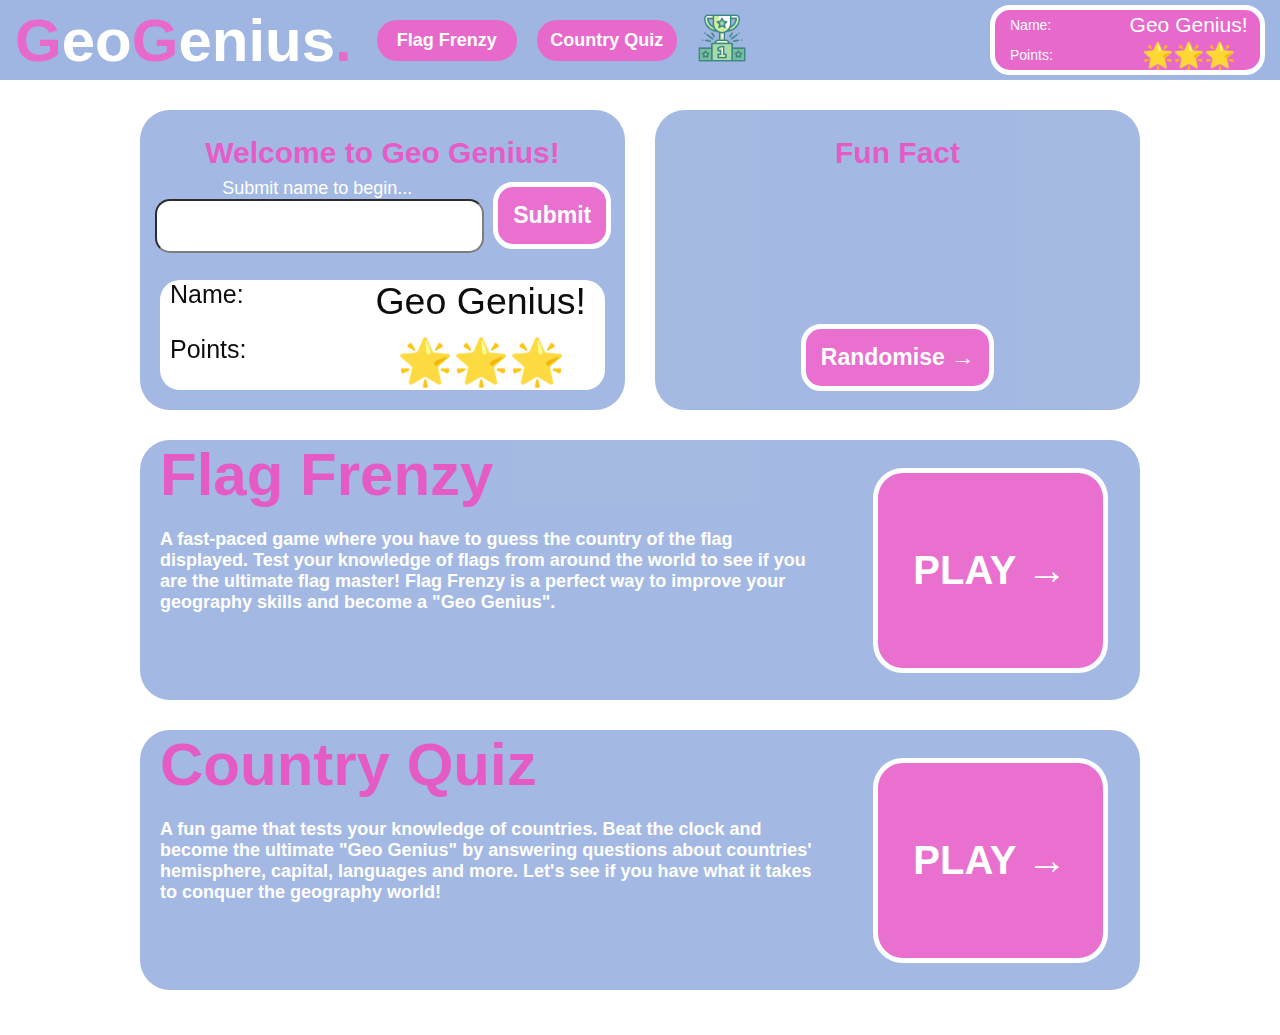
==== commit 06d3c2cb: "Add leaderboard page and link" ====
--- a/index.html
+++ b/index.html
@@ -5,7 +5,7 @@
         <meta http-equiv="X-UA-Compatible" content="IE=edge" />
         <meta name="viewport" content="width=device-width, initial-scale=1.0" />
         <title>GeoGenius</title>
-        <link rel="stylesheet" href="./style.css" />
+        <link rel="stylesheet" href="./index.css" />
         <link rel="stylesheet" href="./main-style.css" />
         <link
             rel="stylesheet"
@@ -16,6 +16,7 @@
             type="text/css"
             href="//fonts.googleapis.com/css?family=Jura"
         />
+        <script defer src="./profile.js"></script>
     </head>
     <body>
         <div class="background-image">
@@ -35,17 +36,20 @@
                     <a class="page-links button-colours" href="./quiz.html"
                         >Country Quiz</a
                     >
+                    <a class="leaderboard-link" href="./leaderboard.html"
+                        ><img class="" src="./images/trophy.png" alt=""
+                    /></a>
                 </div>
                 <div class="nav-right">
                     <div class="mini-profile">
                         <div class="profile-container">
                             <div class="mini-profile-label">Name:</div>
-                            <div class="user-name">Paul</div>
+                            <div class="user-name"></div>
                         </div>
                         <div class="user-rank">Geo Genius!</div>
                         <div class="profile-container">
                             <div class="mini-profile-label">Points:</div>
-                            <div class="user-name">100</div>
+                            <div class="user-points"></div>
                         </div>
                         <div class="user-stars">🌟🌟🌟</div>
                     </div>
@@ -71,6 +75,9 @@
                             <a class="page-links" href="./quiz.html"
                                 >Country Quiz</a
                             >
+                            <a class="page-links" href="./quiz.html"
+                                >Leaderboard</a
+                            >
                         </div>
                     </div>
                 </div>
@@ -78,12 +85,12 @@
                     <div class="mini-profile">
                         <div class="profile-container">
                             <div class="mini-profile-label">Name:</div>
-                            <div class="user-name">Paul</div>
+                            <div class="user-name"></div>
                         </div>
                         <div class="user-rank">Geo Genius!</div>
                         <div class="profile-container">
                             <div class="mini-profile-label">Points:</div>
-                            <div class="user-name">100</div>
+                            <div class="user-points"></div>
                         </div>
                         <div class="user-stars">🌟🌟🌟</div>
                     </div>
@@ -98,27 +105,27 @@
                                     <h2>Welcome to Geo Genius!</h2>
                                 </div>
                                 <div class="grid-2-container">
-                                    <div class="grid-2">
+                                    <form class="grid-2" id="submit-name-form">
                                         <div class="name-entry-container">
-                                            <div>Submit name to begin...</div>
-                                            <form>
-                                                <input
-                                                    class="name-entry"
-                                                    type="text"
-                                                    name=""
-                                                    id=""
-                                                />
-                                            </form>
+                                            <label for="user-name-input"
+                                                >Submit name to begin...</label
+                                            >
+                                            <input
+                                                class="name-entry"
+                                                type="text"
+                                                name=""
+                                                id="userNameInput"
+                                            />
                                         </div>
                                         <div class="submit-button-div">
                                             <input
                                                 class="button-colours small-button button-border"
                                                 type="submit"
                                                 value="Submit"
+                                                id="name-entry-submit"
                                             />
                                         </div>
-                                        <div></div>
-                                    </div>
+                                    </form>
                                 </div>
                                 <div class="grid-3">
                                     <div class="user-profile">
@@ -127,9 +134,7 @@
                                                 <div class="mini-profile-label">
                                                     Name:
                                                 </div>
-                                                <div class="user-name">
-                                                    Paul
-                                                </div>
+                                                <div class="user-name"></div>
                                             </div>
                                             <div class="user-rank">
                                                 Geo Genius!
@@ -138,7 +143,7 @@
                                                 <div class="mini-profile-label">
                                                     Points:
                                                 </div>
-                                                <div class="user-name">100</div>
+                                                <div class="user-points"></div>
                                             </div>
                                             <div class="user-stars">🌟🌟🌟</div>
                                         </div>
@@ -151,13 +156,13 @@
                                 <div class="fun-fact-title">
                                     <h2>Fun Fact</h2>
                                 </div>
-                                <div class="fun-fact-text">
-                                    The highest capital city in the world is La
-                                    Paz, Bolivia, which sits at an elevation of
-                                    over 11,000 feet above sea level.
-                                </div>
+                                <div
+                                    class="fun-fact-text"
+                                    id="fun-fact-text"
+                                ></div>
                                 <div class="small-button-container">
                                     <button
+                                        id="randomise-button"
                                         class="small-button button-colours button-border"
                                     >
                                         Randomise →
--- a/index.css
+++ b/index.css
@@ -0,0 +1,289 @@
+:root {
+    --pink: #e869cc;
+    --pink-dark: #e453c4;
+    --light-blue: #9fb6e2;
+}
+
+* {
+    margin: 0px;
+    padding: 0px;
+    font-family: "Segoe UI", Tahoma, Geneva, Verdana, sans-serif;
+    color: white;
+}
+
+.main-section-container {
+    width: 100%;
+    display: flex;
+    justify-content: center;
+}
+
+.main-section {
+    width: 100%;
+    max-width: 1000px;
+}
+
+.welcome-section {
+    display: flex;
+    flex-wrap: wrap;
+    justify-content: center;
+}
+
+.col1 {
+    padding: 0 15px 15px 0;
+    height: 300px;
+    flex: 1 1 300px;
+}
+
+.welcome-box {
+    display: grid;
+    grid-template-rows: 20% 30% 50%;
+}
+
+.grid-2-container {
+    display: flex;
+    align-items: center;
+
+    justify-content: center;
+}
+
+.grid-2 {
+    display: grid;
+    grid-template-columns: 70% 30%;
+    width: 100%;
+}
+
+.grid-3 {
+    display: flex;
+    align-items: center;
+    justify-content: center;
+    padding: 20px;
+}
+
+.user-profile {
+    width: 100%;
+    height: 100%;
+    border-radius: 20px;
+    background-color: white;
+    display: flex;
+    font-size: 25px;
+    padding-left: 10px;
+}
+
+.name-points-container div {
+    color: black;
+    text-align: center;
+}
+
+.name-points-container {
+    width: 100%;
+    display: grid;
+    grid-template-rows: 1fr 1fr;
+    grid-template-columns: 3fr 4fr;
+}
+
+.profile-details {
+    width: 100%;
+    height: 100%;
+}
+
+.level-stars-container {
+    width: 100%;
+    display: grid;
+    grid-template-rows: 1fr 1fr;
+    grid-template-columns: 1fr 2fr;
+    font-size: 40px;
+    margin: auto;
+    text-align: center;
+}
+
+.name-entry-container {
+    font-size: 18px;
+    text-align: center;
+    display: flex;
+    flex-direction: column;
+    padding-left: 15px;
+}
+
+.name-entry {
+    height: 50px;
+    width: 100%;
+    color: black;
+    font-size: 25px;
+    border-radius: 15px;
+    text-align: center;
+}
+
+.submit-button-div {
+    display: flex;
+    justify-content: center;
+    align-items: center;
+}
+
+.name-submit-button {
+    padding: 25px;
+    border-radius: 20px;
+}
+
+.col2 {
+    padding: 0 0 15px 15px;
+    height: 300px;
+    width: 45%;
+    flex: 1 1 300px;
+}
+
+.fun-fact-box {
+    display: grid;
+    grid-template-rows: 20% 45% 35%;
+}
+
+.fun-fact-title {
+    position: relative;
+    text-align: center;
+    display: flex;
+    justify-content: center;
+}
+
+.fun-fact-title h2 {
+    position: absolute;
+    bottom: 0;
+    font-size: 30px;
+    color: var(--pink-dark);
+    font-weight: 800;
+}
+
+.fun-fact-text {
+    font-size: 20px;
+    padding: 15px 20px 0px 20px;
+    font-weight: 600;
+}
+
+.small-button-container {
+    display: flex;
+    justify-content: center;
+    align-items: center;
+}
+
+.small-button {
+    padding: 15px;
+    border-radius: 20px;
+    text-decoration: none;
+    font-size: 23px;
+    font-weight: 600;
+    border: none;
+    cursor: pointer;
+    background-color: var(--pink-dark);
+}
+
+.button-border {
+    border: solid white 5px;
+}
+
+.button-border:hover {
+    border: solid var(--pink-dark) 5px;
+}
+
+.main-section {
+    padding: 30px;
+    width: auto;
+}
+
+.box {
+    background-color: #9fb6e2;
+    opacity: 0.95;
+    width: auto;
+    height: 100%;
+    border-radius: 30px;
+}
+
+.game-section {
+    display: grid;
+    grid-template-rows: 1fr 1fr;
+}
+
+.game-container {
+    height: 260px;
+    padding: 15px 0 15px 0;
+}
+
+.game-box {
+    display: grid;
+    grid-template-columns: 70% 30%;
+}
+
+.game-description-container {
+    display: flex;
+    flex-direction: column;
+}
+
+.game-title {
+    display: flex;
+    align-items: center;
+}
+
+.game-title h2 {
+    font-size: 6vw;
+    position: relative;
+    bottom: 0;
+    margin-left: 20px;
+    font-weight: 800;
+    color: var(--pink-dark);
+}
+
+.game-description {
+    display: flex;
+}
+
+.game-description-text {
+    font-size: large;
+    padding: 20px;
+    font-weight: 600;
+}
+
+.play-button-container {
+    width: 100%;
+    height: 260px;
+    display: flex;
+    justify-content: center;
+    align-items: center;
+}
+
+.play-button {
+    height: 75%;
+    width: 75%;
+    background-color: var(--pink-dark);
+    border-radius: 30px;
+    display: flex;
+    justify-content: center;
+    align-items: center;
+    text-decoration: none;
+    color: white;
+    font-weight: 700;
+    border: solid white 5px;
+    opacity: 1;
+    font-size: 40px;
+}
+
+@media only screen and (max-width: 900px) {
+    .play-button {
+        font-size: 4vw;
+    }
+    .game-description-text {
+        font-size: 2vw;
+    }
+}
+
+@media only screen and (max-width: 600px) {
+    .game-description-text {
+        font-size: 13px;
+    }
+}
+
+@media only screen and (min-width: 1000px) {
+    .game-title h2 {
+        font-size: 60px;
+    }
+}
+
+.play-button:hover {
+    border: solid var(--pink) 5px;
+}
--- a/main-style.css
+++ b/main-style.css
@@ -30,7 +30,7 @@
     justify-content: space-between;
     align-content: center;
     color: white;
-    font-size: 23px;
+    font-size: 18px;
     font-weight: 600;
 }
 
@@ -50,7 +50,12 @@
     width: 25px;
 }
 
-@media only screen and (max-width: 900px) {
+.leaderboard-link img {
+    width: 50px;
+    padding: 10px;
+}
+
+@media only screen and (max-width: 1020px) {
     .navigation-bar-small {
         display: flex;
     }
@@ -84,7 +89,7 @@
     padding: 10px;
     border-radius: 20px;
     margin: 0 10px;
-    width: 140px;
+    width: 120px;
     text-align: center;
     /* border: solid white 5px; */
     text-decoration: none;
@@ -260,3 +265,14 @@
 #button:hover {
     border: solid var(--pink) 5px;
 }
+
+.main-section-container {
+    width: 100%;
+    display: flex;
+    justify-content: center;
+}
+
+.main-section {
+    width: 100%;
+    max-width: 1000px;
+}
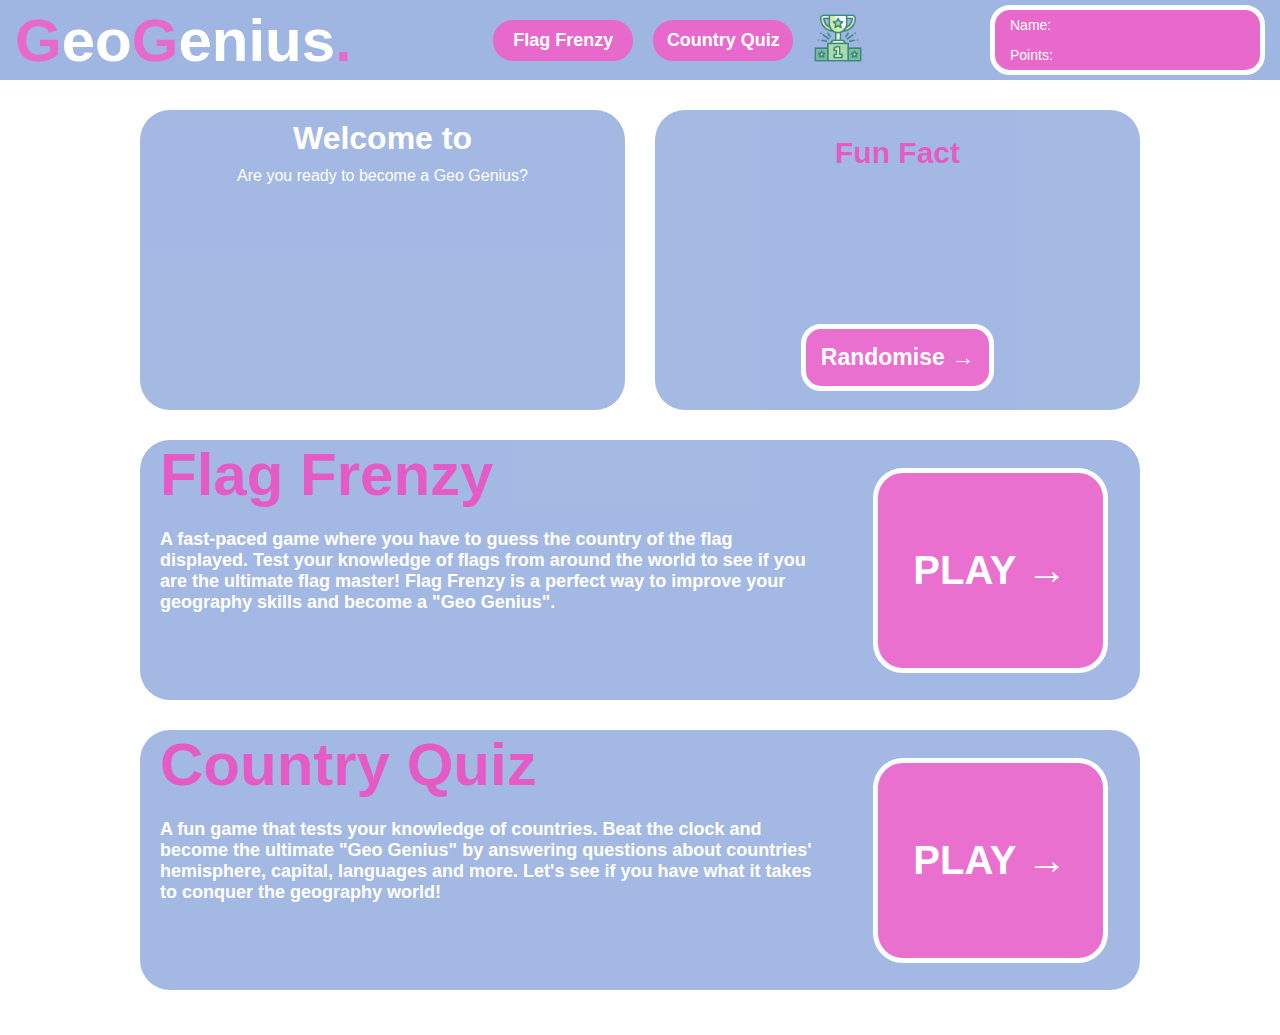
==== commit 41a6b71a: "Merge branch 'signin' into staging" ====
--- a/index.html
+++ b/index.html
@@ -5,8 +5,8 @@
         <meta http-equiv="X-UA-Compatible" content="IE=edge" />
         <meta name="viewport" content="width=device-width, initial-scale=1.0" />
         <title>GeoGenius</title>
-        <link rel="stylesheet" href="./index.css" />
-        <link rel="stylesheet" href="./main-style.css" />
+        <link rel="stylesheet" href="./css/index.css" />
+        <link rel="stylesheet" href="./css/main-style.css" />
         <link
             rel="stylesheet"
             href="https://cdnjs.cloudflare.com/ajax/libs/font-awesome/4.7.0/css/font-awesome.min.css"
@@ -16,7 +16,8 @@
             type="text/css"
             href="//fonts.googleapis.com/css?family=Jura"
         />
-        <script defer src="./profile.js"></script>
+        <script defer src="./js/index.js"></script>
+        <script defer src="./js/displayUserProfile.js"></script>
     </head>
     <body>
         <div class="background-image">
@@ -28,6 +29,8 @@
                             >G</span
                         >enius<span class="pink-text">.</span></a
                     >
+                </div>
+                <div class="nav-left">
                     <a
                         class="page-links button-colours"
                         href="./flag-frenzy.html"
@@ -37,7 +40,7 @@
                         >Country Quiz</a
                     >
                     <a class="leaderboard-link" href="./leaderboard.html"
-                        ><img class="" src="./images/trophy.png" alt=""
+                        ><img class="" src="../images/trophy.png" alt=""
                     /></a>
                 </div>
                 <div class="nav-right">
@@ -46,12 +49,12 @@
                             <div class="mini-profile-label">Name:</div>
                             <div class="user-name"></div>
                         </div>
-                        <div class="user-rank">Geo Genius!</div>
+                        <div class="user-rank"></div>
                         <div class="profile-container">
                             <div class="mini-profile-label">Points:</div>
                             <div class="user-points"></div>
                         </div>
-                        <div class="user-stars">🌟🌟🌟</div>
+                        <div class="user-stars"></div>
                     </div>
                 </div>
             </nav>
@@ -64,7 +67,7 @@
                         <button class="dropbtn">
                             <img
                                 class="dropdown-img"
-                                src="./images/3-lines.png"
+                                src="../images/3-lines.png"
                                 alt=""
                             />
                         </button>
@@ -75,7 +78,7 @@
                             <a class="page-links" href="./quiz.html"
                                 >Country Quiz</a
                             >
-                            <a class="page-links" href="./quiz.html"
+                            <a class="page-links" href="./leaderboard.html"
                                 >Leaderboard</a
                             >
                         </div>
@@ -87,12 +90,12 @@
                             <div class="mini-profile-label">Name:</div>
                             <div class="user-name"></div>
                         </div>
-                        <div class="user-rank">Geo Genius!</div>
+                        <div class="user-rank"></div>
                         <div class="profile-container">
                             <div class="mini-profile-label">Points:</div>
                             <div class="user-points"></div>
                         </div>
-                        <div class="user-stars">🌟🌟🌟</div>
+                        <div class="user-stars"></div>
                     </div>
                 </div>
             </nav>
@@ -101,33 +104,45 @@
                     <div class="welcome-section">
                         <div class="col col1">
                             <div class="welcome-box box">
-                                <div class="fun-fact-title">
-                                    <h2>Welcome to Geo Genius!</h2>
-                                </div>
-                                <div class="grid-2-container">
-                                    <form class="grid-2" id="submit-name-form">
-                                        <div class="name-entry-container">
-                                            <label for="user-name-input"
-                                                >Submit name to begin...</label
-                                            >
-                                            <input
-                                                class="name-entry"
-                                                type="text"
-                                                name=""
-                                                id="userNameInput"
-                                            />
-                                        </div>
-                                        <div class="submit-button-div">
-                                            <input
-                                                class="button-colours small-button button-border"
-                                                type="submit"
-                                                value="Submit"
-                                                id="name-entry-submit"
-                                            />
-                                        </div>
-                                    </form>
-                                </div>
-                                <div class="grid-3">
+                                <h2>Welcome to</h2>
+                                <div>Are you ready to become a Geo Genius?</div>
+                                <form class="grid-2" id="submit-name-form">
+                                    <div class="name-entry-container">
+                                        <input
+                                            class="name-entry"
+                                            type="text"
+                                            name=""
+                                            id="userNameInput"
+                                        />
+                                    </div>
+                                    <div class="submit-button-div">
+                                        <input
+                                            class="button-colours small-button button-border"
+                                            type="submit"
+                                            name="submit_button"
+                                            value="Sign Up"
+                                            id="sign-up-button"
+                                        />
+                                        <input
+                                            class="button-colours small-button button-border"
+                                            type="submit"
+                                            name="submit_button"
+                                            value="Log In"
+                                            id="log-in-button"
+                                        />
+                                    </div>
+                                    <div class="log-out-button-div">
+                                        <button
+                                            class="button-colours small-button button-border"
+                                            type="submit"
+                                            id="log-out-button"
+                                        >
+                                            Log Out
+                                        </button>
+                                    </div>
+                                </form>
+
+                                <!-- <div class="grid-3">
                                     <div class="user-profile">
                                         <div class="name-points-container">
                                             <div class="profile-container">
@@ -137,7 +152,7 @@
                                                 <div class="user-name"></div>
                                             </div>
                                             <div class="user-rank">
-                                                Geo Genius!
+                                                
                                             </div>
                                             <div class="profile-container">
                                                 <div class="mini-profile-label">
@@ -145,10 +160,10 @@
                                                 </div>
                                                 <div class="user-points"></div>
                                             </div>
-                                            <div class="user-stars">🌟🌟🌟</div>
+                                            <div class="user-stars"></div>
                                         </div>
                                     </div>
-                                </div>
+                                </div> -->
                             </div>
                         </div>
                         <div class="col col2">
--- a/css/index.css
+++ b/css/index.css
@@ -0,0 +1,272 @@
+:root {
+    --pink: #e869cc;
+    --pink-dark: #e453c4;
+    --light-blue: #9fb6e2;
+}
+
+* {
+    margin: 0px;
+    padding: 0px;
+    font-family: "Segoe UI", Tahoma, Geneva, Verdana, sans-serif;
+    color: white;
+}
+
+.main-section-container {
+    width: 100%;
+    display: flex;
+    justify-content: center;
+}
+
+.main-section {
+    width: 100%;
+    max-width: 1000px;
+}
+
+.welcome-section {
+    display: flex;
+    flex-wrap: wrap;
+    justify-content: center;
+}
+
+.col1 {
+    padding: 0 15px 15px 0;
+    height: 300px;
+    flex: 1 1 300px;
+}
+
+.welcome-box {
+    display: flex;
+    flex-direction: column;
+    align-items: center;
+    text-align: center;
+}
+.welcome-box h2 {
+    font-size: 200%;
+    margin: 10px 0 10px 0;
+}
+
+.grid-2-container {
+    display: flex;
+    align-items: center;
+
+    justify-content: center;
+}
+
+.grid-2 {
+    display: grid;
+    grid-template-columns: 70% 30%;
+    width: 100%;
+    display: flex;
+    flex-direction: column;
+    align-items: center;
+}
+
+.name-entry-container {
+    font-size: 18px;
+    text-align: center;
+    display: flex;
+    flex-direction: column;
+    width: 80%;
+    margin: 20px 0 20px 0;
+}
+
+#userNameInput {
+    visibility: hidden;
+}
+.name-entry {
+    height: 50px;
+    width: 100%;
+    color: black;
+    font-size: 25px;
+    border-radius: 15px;
+    text-align: center;
+}
+
+.submit-button-div {
+    display: none;
+    height: 100px;
+    width: 80%;
+    align-items: center;
+    justify-content: space-evenly;
+}
+
+.log-out-button-div {
+    display: none;
+    height: 100px;
+    width: 40%;
+    align-items: center;
+    justify-content: space-evenly;
+}
+
+.log-out-button-div input {
+    width: 100%;
+}
+
+.name-submit-button {
+    padding: 25px;
+    border-radius: 20px;
+}
+
+.col2 {
+    padding: 0 0 15px 15px;
+    height: 300px;
+    width: 45%;
+    flex: 1 1 300px;
+}
+
+.fun-fact-box {
+    display: grid;
+    grid-template-rows: 20% 45% 35%;
+}
+
+.fun-fact-title {
+    position: relative;
+    text-align: center;
+    display: flex;
+    justify-content: center;
+}
+
+.fun-fact-title h2 {
+    position: absolute;
+    bottom: 0;
+    font-size: 30px;
+    color: var(--pink-dark);
+    font-weight: 800;
+}
+
+.fun-fact-text {
+    font-size: 20px;
+    padding: 15px 20px 0px 20px;
+    font-weight: 600;
+}
+
+.small-button-container {
+    display: flex;
+    justify-content: center;
+    align-items: center;
+}
+
+.small-button {
+    padding: 15px;
+    border-radius: 20px;
+    text-decoration: none;
+    font-size: 23px;
+    font-weight: 600;
+    border: none;
+    cursor: pointer;
+    background-color: var(--pink-dark);
+}
+
+.button-border {
+    border: solid white 5px;
+}
+
+.button-border:hover {
+    border: solid var(--pink-dark) 5px;
+}
+
+.main-section {
+    padding: 30px;
+    width: auto;
+}
+
+.box {
+    background-color: #9fb6e2;
+    opacity: 0.95;
+    width: auto;
+    height: 100%;
+    border-radius: 30px;
+}
+
+.game-section {
+    display: grid;
+    grid-template-rows: 1fr 1fr;
+}
+
+.game-container {
+    height: 260px;
+    padding: 15px 0 15px 0;
+}
+
+.game-box {
+    display: grid;
+    grid-template-columns: 70% 30%;
+}
+
+.game-description-container {
+    display: flex;
+    flex-direction: column;
+}
+
+.game-title {
+    display: flex;
+    align-items: center;
+}
+
+.game-title h2 {
+    font-size: 6vw;
+    position: relative;
+    bottom: 0;
+    margin-left: 20px;
+    font-weight: 800;
+    color: var(--pink-dark);
+}
+
+.game-description {
+    display: flex;
+}
+
+.game-description-text {
+    font-size: large;
+    padding: 20px;
+    font-weight: 600;
+}
+
+.play-button-container {
+    width: 100%;
+    height: 260px;
+    display: flex;
+    justify-content: center;
+    align-items: center;
+}
+
+.play-button {
+    height: 75%;
+    width: 75%;
+    background-color: var(--pink-dark);
+    border-radius: 30px;
+    display: flex;
+    justify-content: center;
+    align-items: center;
+    text-decoration: none;
+    color: white;
+    font-weight: 700;
+    border: solid white 5px;
+    opacity: 1;
+    font-size: 40px;
+}
+
+@media only screen and (max-width: 900px) {
+    .play-button {
+        font-size: 4vw;
+    }
+    .game-description-text {
+        font-size: 2vw;
+    }
+}
+
+@media only screen and (max-width: 600px) {
+    .game-description-text {
+        font-size: 13px;
+    }
+}
+
+@media only screen and (min-width: 1000px) {
+    .game-title h2 {
+        font-size: 60px;
+    }
+}
+
+.play-button:hover {
+    border: solid var(--pink) 5px;
+}
--- a/css/main-style.css
+++ b/css/main-style.css
@@ -0,0 +1,272 @@
+:root {
+    --pink: #e869cc;
+    --pink-dark: #e453c4;
+    --light-blue: #9fb6e2;
+}
+
+* {
+    margin: 0px;
+    padding: 0px;
+    font-family: "Segoe UI", Tahoma, Geneva, Verdana, sans-serif;
+}
+
+.background-image {
+    height: 100%;
+    background-image: url("../images/world-map.jpg");
+    background-position: center;
+    background-repeat: no-repeat;
+    background-size: cover;
+}
+
+.border {
+    border: solid 1px black;
+}
+
+.navigation-bar {
+    width: 100%;
+    height: 80px;
+    background-color: var(--light-blue);
+    display: flex;
+    justify-content: space-between;
+    align-content: center;
+    color: white;
+    font-size: 18px;
+    font-weight: 600;
+}
+
+.navigation-bar-small {
+    width: 100%;
+    height: 80px;
+    background-color: var(--light-blue);
+    display: none;
+    justify-content: space-between;
+    align-content: center;
+    color: white;
+    font-size: 23px;
+    font-weight: 600;
+}
+
+.dropdown-img {
+    width: 25px;
+}
+
+.leaderboard-link img {
+    width: 50px;
+    padding: 10px;
+}
+
+@media only screen and (max-width: 1020px) {
+    .navigation-bar-small {
+        display: flex;
+    }
+    .navigation-bar {
+        display: none;
+    }
+    .play-button {
+        font-size: 4vw;
+    }
+}
+
+.logo {
+    text-decoration: none;
+    color: white;
+    font-size: 5vw;
+    font-weight: 800;
+    margin: 0px 15px;
+}
+
+@media only screen and (min-width: 1200px) {
+    .logo {
+        font-size: 60px;
+    }
+}
+
+.pink-text {
+    color: var(--pink);
+}
+
+.page-links {
+    padding: 10px;
+    border-radius: 20px;
+    margin: 0 10px;
+    width: 120px;
+    text-align: center;
+    /* border: solid white 5px; */
+    text-decoration: none;
+}
+
+.button-colours {
+    background-color: var(--pink);
+    color: white;
+}
+
+.button-colours:hover {
+    background-color: white;
+    color: var(--pink);
+}
+
+.nav-left,
+.nav-right {
+    display: flex;
+    align-items: center;
+}
+
+.mini-profile {
+    height: 60px;
+    width: 250px;
+    background-color: var(--pink);
+    padding-left: 15px;
+    margin-right: 15px;
+    border-radius: 20px;
+    display: grid;
+    grid-template-columns: 3fr 4fr;
+    grid-template-rows: 1fr 1fr;
+    align-items: center;
+    justify-content: center;
+    font-size: 14px;
+    font-weight: 300;
+    border: solid white 5px;
+}
+
+.profile-container {
+    display: grid;
+    grid-template-columns: 1fr 2fr;
+}
+
+.user-rank {
+    font-size: 150%;
+    text-align: center;
+}
+
+.mini-profile-label {
+    margin-right: 5px;
+}
+
+/* The dropdown container */
+.dropdown {
+    float: left;
+    overflow: hidden;
+}
+
+/* Dropdown button */
+.dropdown .dropbtn {
+    border: none;
+    border-radius: 5px;
+    outline: none;
+    color: white;
+    padding: 5px;
+    background-color: inherit;
+    font-family: inherit; /* Important for vertical align on mobile phones */
+    margin: 0; /* Important for vertical align on mobile phones */
+    margin-left: 20px;
+}
+
+.navbar a:hover,
+.dropdown:hover .dropbtn {
+    background-color: var(--pink);
+}
+
+/* Dropdown content (hidden by default) */
+.dropdown-content {
+    display: none;
+    position: absolute;
+    background-color: var(--light-blue);
+    min-width: 160px;
+    box-shadow: 0px 8px 16px 0px rgba(0, 0, 0, 0.2);
+    z-index: 1;
+}
+
+/* Links inside the dropdown */
+.dropdown-content a {
+    float: none;
+    color: white;
+    padding: 12px 16px;
+    text-decoration: none;
+    display: block;
+    text-align: left;
+}
+
+/* Add a grey background color to dropdown links on hover */
+.dropdown-content a:hover {
+    background-color: var(--pink);
+}
+
+/* Show the dropdown menu on hover */
+.dropdown:hover .dropdown-content {
+    display: block;
+}
+
+.logo-small {
+    font-size: 55px;
+    font-weight: 800;
+    text-decoration: none;
+    margin-left: 15px;
+}
+
+.user-stars-container {
+    position: relative;
+}
+
+.user-stars {
+    text-align: center;
+    font-size: 180%;
+    position: relative;
+}
+
+.mini-profile .label {
+    text-align: center;
+}
+
+.main-section-container {
+    width: 100%;
+    display: flex;
+    justify-content: center;
+}
+
+.name-submit-button {
+    padding: 25px;
+    border-radius: 20px;
+}
+
+.small-button-container {
+    display: flex;
+    justify-content: center;
+    align-items: center;
+}
+
+.small-button {
+    padding: 15px;
+    border-radius: 20px;
+    text-decoration: none;
+    font-size: 23px;
+    font-weight: 600;
+    border: none;
+    cursor: pointer;
+}
+
+.button-border {
+    border: solid white 5px;
+}
+
+.button-border:hover {
+    border: solid var(--pink) 5px;
+}
+
+.button-colours {
+    background-color: var(--pink);
+}
+
+#button:hover {
+    border: solid var(--pink) 5px;
+}
+
+.main-section-container {
+    width: 100%;
+    display: flex;
+    justify-content: center;
+}
+
+.main-section {
+    width: 100%;
+    max-width: 1000px;
+}
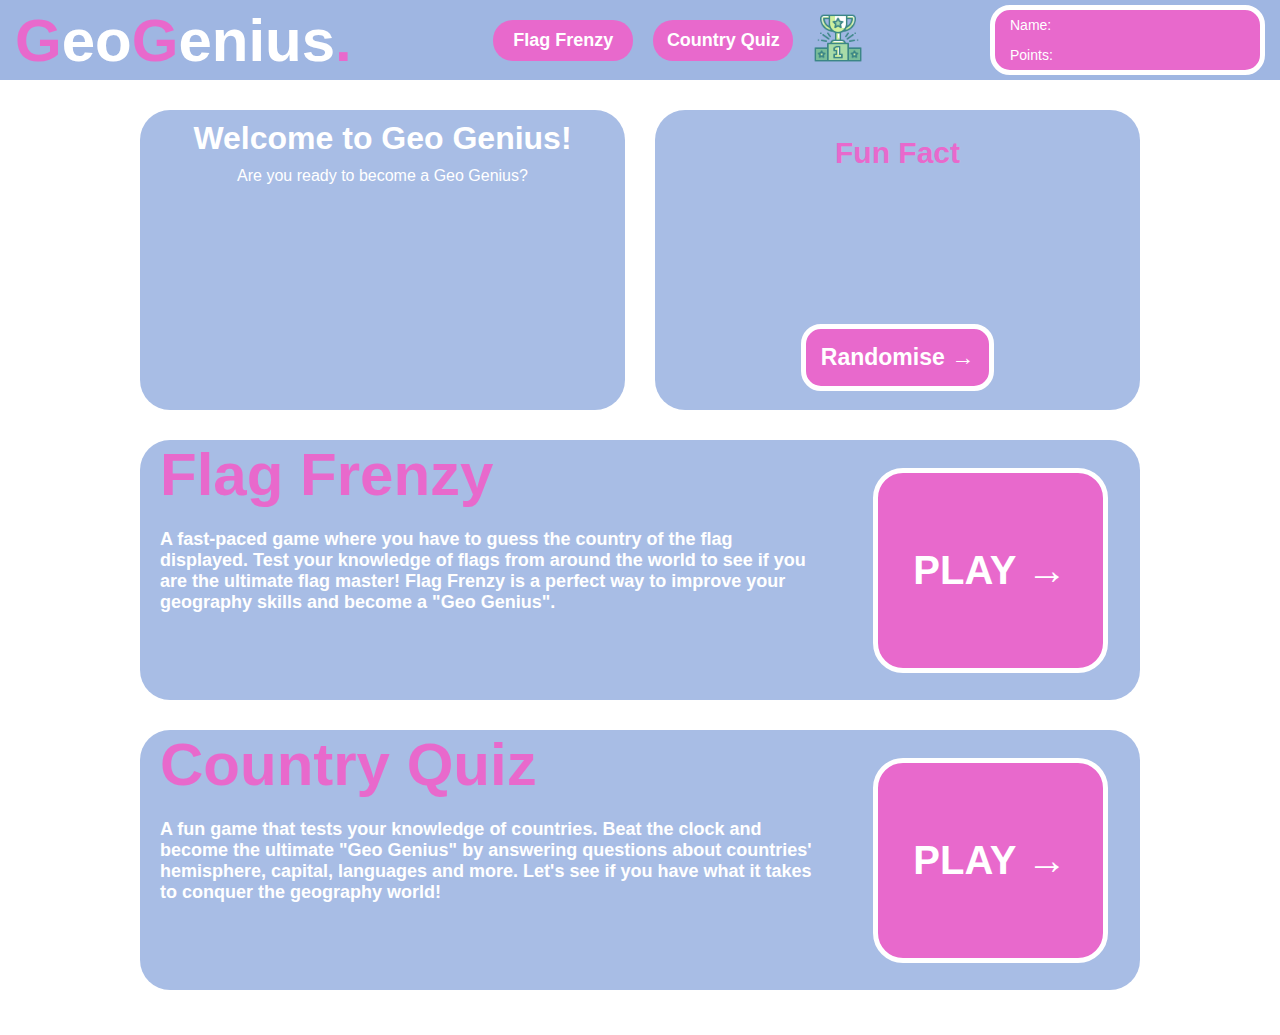
==== commit 60a801a7: "Merge branch 'staging' of github.com:rickys93/geography-game into staging" ====
--- a/index.html
+++ b/index.html
@@ -4,9 +4,10 @@
         <meta charset="UTF-8" />
         <meta http-equiv="X-UA-Compatible" content="IE=edge" />
         <meta name="viewport" content="width=device-width, initial-scale=1.0" />
-        <title>GeoGenius</title>
+        <title>GeoGenius - Level up and become a Geo Genius</title>
         <link rel="stylesheet" href="./css/index.css" />
         <link rel="stylesheet" href="./css/main-style.css" />
+        <link rel="icon" type="image/x-icon" href="/images/geography.png" />
         <link
             rel="stylesheet"
             href="https://cdnjs.cloudflare.com/ajax/libs/font-awesome/4.7.0/css/font-awesome.min.css"
@@ -16,6 +17,7 @@
             type="text/css"
             href="//fonts.googleapis.com/css?family=Jura"
         />
+        <script defer src="./js/apiBase.js"></script>
         <script defer src="./js/index.js"></script>
         <script defer src="./js/displayUserProfile.js"></script>
     </head>
@@ -104,7 +106,7 @@
                     <div class="welcome-section">
                         <div class="col col1">
                             <div class="welcome-box box">
-                                <h2>Welcome to</h2>
+                                <h2>Welcome to Geo Genius!</h2>
                                 <div>Are you ready to become a Geo Genius?</div>
                                 <form class="grid-2" id="submit-name-form">
                                     <div class="name-entry-container">
--- a/css/index.css
+++ b/css/index.css
@@ -1,6 +1,5 @@
 :root {
     --pink: #e869cc;
-    --pink-dark: #e453c4;
     --light-blue: #9fb6e2;
 }
 
@@ -130,7 +129,7 @@
     position: absolute;
     bottom: 0;
     font-size: 30px;
-    color: var(--pink-dark);
+    color: var(--pink);
     font-weight: 800;
 }
 
@@ -154,7 +153,7 @@
     font-weight: 600;
     border: none;
     cursor: pointer;
-    background-color: var(--pink-dark);
+    background-color: var(--pink);
 }
 
 .button-border {
@@ -162,7 +161,7 @@
 }
 
 .button-border:hover {
-    border: solid var(--pink-dark) 5px;
+    border: solid var(--pink) 5px;
 }
 
 .main-section {
@@ -171,8 +170,8 @@
 }
 
 .box {
-    background-color: #9fb6e2;
-    opacity: 0.95;
+    background-color: rgba(159, 182, 226, 0.9);
+
     width: auto;
     height: 100%;
     border-radius: 30px;
@@ -209,7 +208,7 @@
     bottom: 0;
     margin-left: 20px;
     font-weight: 800;
-    color: var(--pink-dark);
+    color: var(--pink);
 }
 
 .game-description {
@@ -233,7 +232,7 @@
 .play-button {
     height: 75%;
     width: 75%;
-    background-color: var(--pink-dark);
+    background-color: var(--pink);
     border-radius: 30px;
     display: flex;
     justify-content: center;
--- a/css/main-style.css
+++ b/css/main-style.css
@@ -1,6 +1,5 @@
 :root {
     --pink: #e869cc;
-    --pink-dark: #e453c4;
     --light-blue: #9fb6e2;
 }
 
@@ -81,6 +80,28 @@
     }
 }
 
+.title-row {
+    display: flex;
+    justify-content: space-between;
+    width: 100%;
+    margin-bottom: 40px;
+}
+.title-row div {
+    width: 100px;
+}
+
+.title-row h1 {
+    color: white;
+    font-size: 3rem;
+}
+
+.back-button {
+    font-size: 30px;
+    padding: 20px;
+    border-radius: 10px;
+    text-decoration: none;
+}
+
 .pink-text {
     color: var(--pink);
 }
@@ -260,6 +281,13 @@
     border: solid var(--pink) 5px;
 }
 
+.flex-container-center {
+    display: flex;
+    flex-direction: column;
+    justify-content: center;
+    align-items: center;
+}
+
 .main-section-container {
     width: 100%;
     display: flex;
@@ -270,3 +298,44 @@
     width: 100%;
     max-width: 1000px;
 }
+
+#pop-up {
+    position: absolute;
+    top: 0;
+    right: 0;
+    bottom: 0;
+    left: 0;
+    background-color: rgba(0, 0, 0, 0.4);
+    color: white;
+    z-index: 1;
+    visibility: hidden;
+}
+
+.pop-up-center {
+    width: 500px;
+    height: 600px;
+    background-color: var(--light-blue);
+    border-radius: 30px;
+}
+
+.pop-up-message {
+    padding: 100px;
+    text-align: center;
+}
+
+.fireworks-image {
+    width: 50%;
+    margin: 20px;
+}
+
+.pop-up-message h2 {
+    margin-bottom: 20px;
+}
+
+.rank-name {
+    color: var(--pink);
+}
+
+#close-popup-button {
+    margin-top: 30px;
+}
